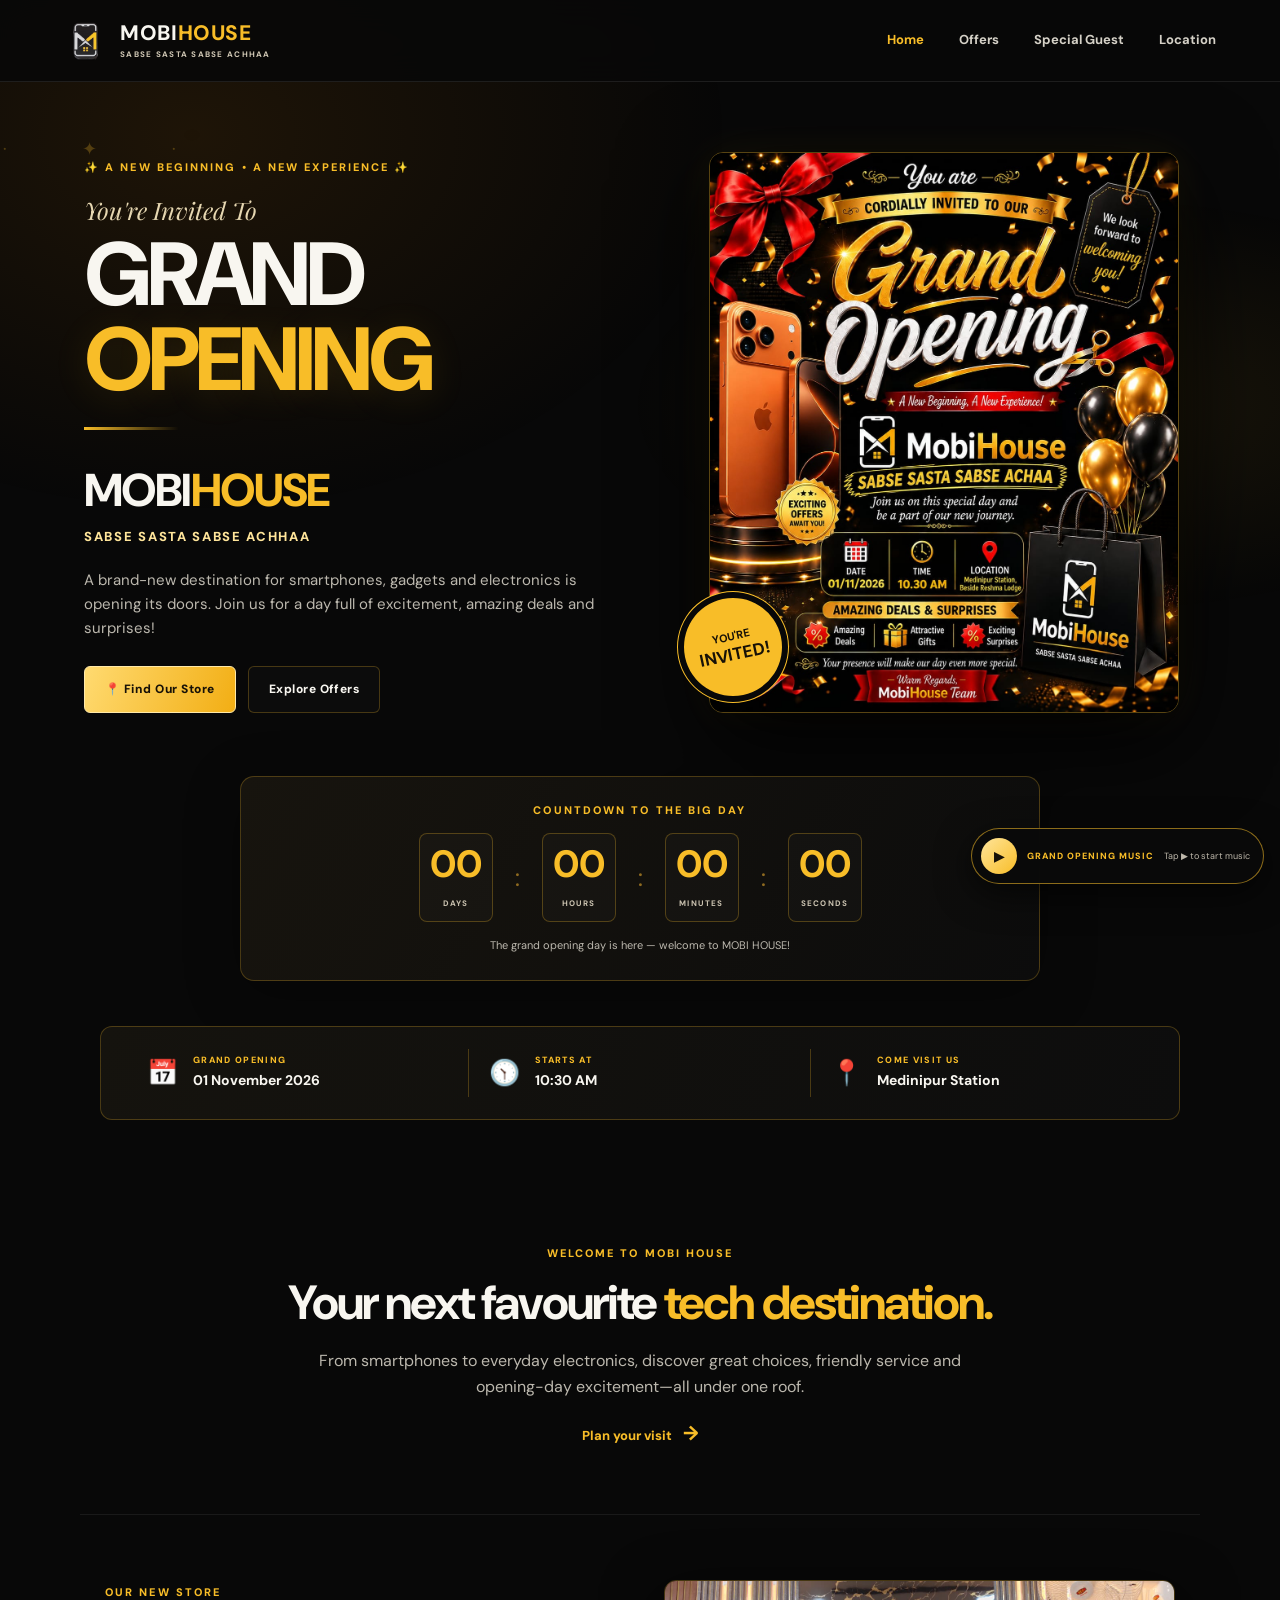
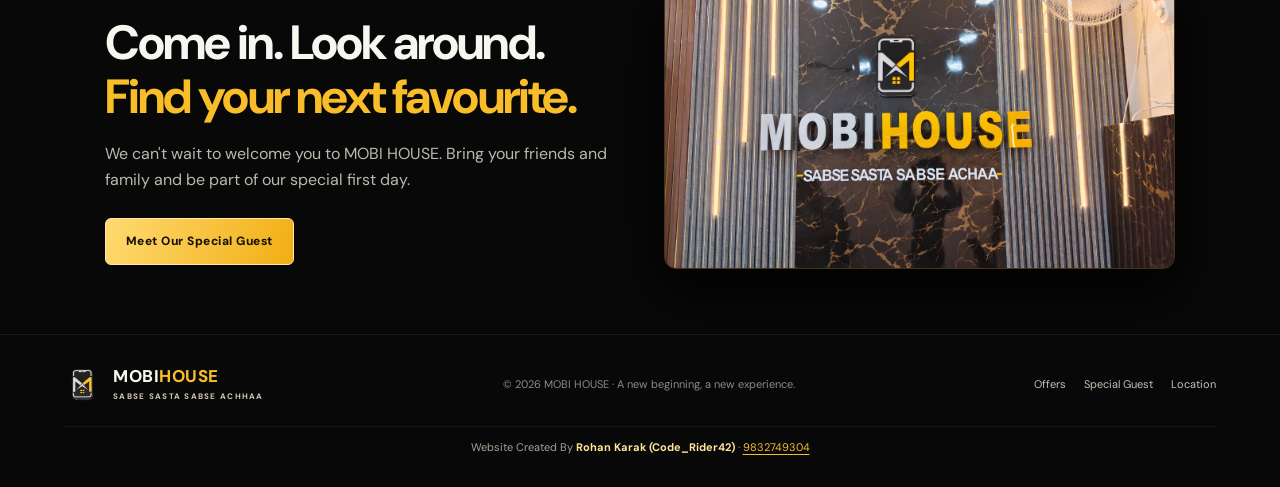
==== index.html @ 297ae887 "Add initial website structure for MOBI HOUSE grand opening - Created main HTML pages: index.html, gu" ====
<!DOCTYPE html>
<html lang="en">
<head>
<meta charset="UTF-8"><meta name="viewport" content="width=device-width, initial-scale=1.0">
<meta name="theme-color" content="#090909">
<meta name="description" content="Celebrate the grand opening of MOBI HOUSE — Sabse Sasta Sabse Achhaa. Phones, electronics, amazing deals and surprises.">
<title>MOBI HOUSE | Grand Opening</title><link rel="stylesheet" href="style.css">
</head>
<body>
<div class="audio-control" role="region" aria-label="Grand opening background music"><button class="audio-toggle" type="button" aria-label="Play background music">▶</button><span class="audio-label">GRAND OPENING MUSIC</span><span class="audio-status">Tap ▶ to start music</span><audio class="site-audio" preload="auto" loop><source src="assets/grand-opening-audio.mpeg" type="audio/mpeg"></audio></div>
<div class="sparkles" aria-hidden="true"></div>
<header class="site-header"><a class="brand" href="index.html"><img class="brand-logo" src="assets/mobihouse-logo.png" alt="MOBI HOUSE logo"><span>MOBI<span>HOUSE</span><small>SABSE SASTA SABSE ACHHAA</small></span></a>
<button class="menu-toggle" aria-label="Toggle navigation" aria-expanded="false">☰</button>
<nav class="nav"><a class="active" href="index.html">Home</a><a href="offers.html">Offers</a><a href="guests.html">Special Guest</a><a href="location.html">Location</a></nav></header>
<main>
<section class="hero">
<div class="hero-copy reveal"><p class="eyebrow">✨ A NEW BEGINNING • A NEW EXPERIENCE ✨</p><p class="script">You're Invited To</p><h1>GRAND<br><span>OPENING</span></h1>
<div class="gold-line"></div><div class="brand-name">MOBI<span>HOUSE</span></div><p class="tagline">SABSE SASTA SABSE ACHHAA</p>
<p class="hero-text">A brand-new destination for smartphones, gadgets and electronics is opening its doors. Join us for a day full of excitement, amazing deals and surprises!</p>
<div class="hero-actions"><a class="btn btn-gold" href="location.html">📍 Find Our Store</a><a class="btn btn-outline" href="offers.html">Explore Offers</a></div>
</div>
<div class="hero-visual reveal"><img src="assets/grand-opening-poster.jpeg" alt="MOBI HOUSE grand opening invitation poster"><div class="floating-badge">YOU'RE<br><strong>INVITED!</strong></div></div>
</section>
<div class="countdown-wrap reveal"><p class="eyebrow">COUNTDOWN TO THE BIG DAY</p><div class="countdown" id="opening-countdown" data-target="2026-11-01T10:30:00+05:30"><div><strong data-days>00</strong><small>DAYS</small></div><span>:</span><div><strong data-hours>00</strong><small>HOURS</small></div><span>:</span><div><strong data-minutes>00</strong><small>MINUTES</small></div><span>:</span><div><strong data-seconds>00</strong><small>SECONDS</small></div></div><p class="countdown-caption">The celebration begins on 1 November 2026 at 10:30 AM.</p></div>
<section class="event-strip reveal"><div class="event-item"><span class="event-icon">📅</span><div><small>GRAND OPENING</small><strong>01 November 2026</strong></div></div><div class="event-item"><span class="event-icon">🕥</span><div><small>STARTS AT</small><strong>10:30 AM</strong></div></div><div class="event-item"><span class="event-icon">📍</span><div><small>COME VISIT US</small><strong>Medinipur Station</strong></div></div></section>
<section class="section intro reveal"><p class="eyebrow">WELCOME TO MOBI HOUSE</p><h2>Your next favourite <span>tech destination.</span></h2><p>From smartphones to everyday electronics, discover great choices, friendly service and opening-day excitement—all under one roof.</p><a class="text-link" href="location.html">Plan your visit <span>→</span></a></section>
<section class="section store-preview reveal"><div><p class="eyebrow">OUR NEW STORE</p><h2>Come in. Look around.<br><span>Find your next favourite.</span></h2><p>We can't wait to welcome you to MOBI HOUSE. Bring your friends and family and be part of our special first day.</p><a class="btn btn-gold" href="guests.html">Meet Our Special Guest</a></div><img src="assets/mobi-house-store.jpeg" alt="MOBI HOUSE shop interior sign"></section>
</main><footer><a class="brand footer-brand" href="index.html"><img class="brand-logo" src="assets/mobihouse-logo.png" alt="MOBI HOUSE logo"><span>MOBI<span>HOUSE</span><small>SABSE SASTA SABSE ACHHAA</small></span></a><p>© 2026 MOBI HOUSE · A new beginning, a new experience.</p><div class="footer-links"><a href="offers.html">Offers</a><a href="guests.html">Special Guest</a><a href="location.html">Location</a></div><p class="creator-credit">Website Created By <strong>Rohan Karak (Code_Rider42)</strong> · <a href="tel:+919832749304">9832749304</a></p></footer><script src="script.js"></script></body></html>
---- style.css ----
@import url('https://fonts.googleapis.com/css2?family=DM+Sans:wght@400;500;600;700;800&family=Playfair+Display:ital,wght@0,600;0,700;1,600&display=swap');
:root{--bg:#080808;--panel:#121212;--gold:#f8bd28;--gold2:#ffe59a;--white:#f8f6f0;--muted:#bcb8ae;--line:rgba(248,189,40,.25)}
*{box-sizing:border-box}html{scroll-behavior:smooth}body{margin:0;background:var(--bg);color:var(--white);font-family:'DM Sans',sans-serif;line-height:1.6;overflow-x:hidden}body:before{content:"";position:fixed;inset:0;pointer-events:none;z-index:-1;background:radial-gradient(ellipse at 15% 15%,rgba(180,104,0,.13),transparent 35%),radial-gradient(ellipse at 85% 45%,rgba(248,189,40,.08),transparent 30%)}
a{color:inherit;text-decoration:none}.site-header{min-height:82px;padding:14px clamp(18px,5vw,76px);display:flex;align-items:center;justify-content:space-between;gap:22px;border-bottom:1px solid rgba(255,255,255,.09);background:rgba(8,8,8,.9);backdrop-filter:blur(16px);position:sticky;top:0;z-index:20}.brand{display:flex;align-items:center;gap:10px;font-weight:800;font-size:21px;letter-spacing:.03em;line-height:1.05}.brand>span:last-child>span{color:var(--gold)}.brand small{display:block;font-size:8px;letter-spacing:.16em;color:#d0c7b4;margin-top:6px}.brand-icon{height:43px;width:43px;display:grid;place-items:center;border:2px solid white;border-radius:11px;font-weight:800;font-size:18px;color:white;box-shadow:0 0 18px #f8bd2822}.brand-icon span{color:var(--gold)}.nav{display:flex;gap:clamp(14px,3vw,35px);align-items:center}.nav a{font-size:13px;font-weight:700;color:#d5d1c7;transition:.2s}.nav a:hover,.nav a.active{color:var(--gold)}.menu-toggle{display:none;background:none;border:1px solid var(--line);color:var(--gold);font-size:25px;border-radius:9px;padding:2px 10px}
.hero{max-width:1240px;margin:auto;padding:70px clamp(20px,5vw,65px) 55px;display:grid;grid-template-columns:1.05fr .95fr;gap:50px;align-items:center;min-height:620px}.eyebrow{color:var(--gold);font-weight:800;font-size:11px;letter-spacing:.19em;text-transform:uppercase;margin:0 0 14px}.script{font-family:'Playfair Display',serif;font-style:italic;color:#e6d7b1;font-size:24px;margin:0 0 3px}.hero h1,.page-hero h1{font-size:clamp(52px,7vw,92px);line-height:.95;letter-spacing:-.055em;margin:0;font-weight:800}.hero h1 span,.page-hero h1 span{color:var(--gold);text-shadow:0 5px 35px #f8bd2820}.gold-line{height:3px;width:95px;background:linear-gradient(90deg,var(--gold),transparent);margin:24px 0}.brand-name{font-size:clamp(30px,4vw,46px);font-weight:800;letter-spacing:-.04em}.brand-name span{color:var(--gold)}.tagline{margin:0;color:var(--gold2);font-weight:800;font-size:13px;letter-spacing:.13em}.hero-text,.page-hero>p:last-child{max-width:540px;color:var(--muted);font-size:15px;margin:20px 0 26px}.hero-actions{display:flex;gap:12px;flex-wrap:wrap}.btn{display:inline-flex;align-items:center;justify-content:center;padding:13px 20px;border-radius:6px;font-size:12px;font-weight:800;letter-spacing:.04em;transition:transform .25s,box-shadow .25s,border-color .25s}.btn:hover{transform:translateY(-3px);box-shadow:0 10px 30px #f8bd2820}.btn-gold{color:#171107;background:linear-gradient(110deg,#ffda70,#f2ae14);border:1px solid #ffe9a8}.btn-outline{border:1px solid var(--line);color:var(--white);background:#ffffff05}.btn-outline:hover{border-color:var(--gold)}.hero-visual{position:relative;max-width:470px;justify-self:center}.hero-visual img{width:100%;max-height:570px;object-fit:cover;object-position:top;border-radius:14px;border:1px solid #f8bd2855;box-shadow:0 25px 90px #000,0 0 40px #f8bd2815}.floating-badge{position:absolute;bottom:25px;left:-25px;width:98px;height:98px;display:grid;place-content:center;text-align:center;border-radius:50%;background:var(--gold);color:#171107;font-size:11px;line-height:1.3;font-weight:700;transform:rotate(-12deg);box-shadow:0 0 0 6px #080808,0 0 0 7px var(--gold)}.floating-badge strong{font-size:17px}
.event-strip{max-width:1080px;margin:0 auto 60px;display:grid;grid-template-columns:repeat(3,1fr);border:1px solid var(--line);border-radius:12px;background:linear-gradient(110deg,#15130e,#0d0d0d);padding:22px 26px}.event-item{display:flex;align-items:center;gap:15px;padding:4px 20px;border-right:1px solid var(--line)}.event-item:last-child{border:0}.event-icon{font-size:25px}.event-item small,.detail-row small{display:block;color:var(--gold);font-size:9px;font-weight:800;letter-spacing:.15em}.event-item strong{font-size:14px}
.section{max-width:1120px;margin:0 auto;padding:65px 25px}.intro{text-align:center;max-width:820px}.section h2,.location-card h2{font-size:clamp(30px,4.2vw,48px);line-height:1.12;letter-spacing:-.04em;margin:0 0 18px}.section h2 span,.location-card h2 span,.guest-copy h2 span{color:var(--gold)}.intro>p:not(.eyebrow),.store-preview p:not(.eyebrow),.final-cta>p:not(.eyebrow){color:var(--muted);max-width:680px;margin:0 auto 18px}.text-link{color:var(--gold);font-weight:800;font-size:13px}.text-link span{font-size:20px;margin-left:8px}.store-preview{display:grid;grid-template-columns:1fr 1fr;gap:48px;align-items:center;border-top:1px solid #ffffff12}.store-preview p:not(.eyebrow){margin:0 0 25px}.store-preview img{width:100%;border-radius:12px;border:1px solid var(--line);box-shadow:0 20px 60px #000}
.page-hero{padding:85px 22px 55px;text-align:center;max-width:850px;margin:auto}.page-hero h1{font-size:clamp(48px,7vw,78px)}.page-hero>p:last-child{margin:22px auto 0}.offer-grid{display:grid;grid-template-columns:repeat(3,1fr);gap:18px;padding-top:25px}.offer-card{background:linear-gradient(145deg,#181713,#0e0e0e);border:1px solid var(--line);border-radius:14px;padding:28px 24px;transition:.3s}.offer-card:hover{transform:translateY(-7px);border-color:#f8bd28aa}.offer-symbol{font-size:32px;color:var(--gold);height:60px;display:flex;align-items:center}.offer-card h2{font-size:25px;margin:0 0 10px}.offer-card p:last-child{font-size:13px;color:var(--muted)}.category-section{text-align:center}.category-grid{display:grid;grid-template-columns:repeat(4,1fr);gap:13px;margin:30px 0}.category-grid div{padding:25px 12px;background:#141414;border:1px solid #ffffff12;border-radius:10px;font-size:25px}.category-grid strong,.category-grid small{display:block}.category-grid strong{font-size:14px;margin-top:8px}.category-grid small{font-size:11px;color:var(--muted);margin-top:3px}.note{font-size:11px;color:#9e998f;max-width:700px;margin:25px auto}
.chief-guest{display:grid;grid-template-columns:1fr 1fr;gap:55px;align-items:center}.guest-photo{position:relative}.guest-photo img{width:100%;max-height:610px;object-fit:cover;object-position:center 35%;border-radius:14px;border:1px solid var(--line)}.photo-label{position:absolute;bottom:15px;left:15px;background:#090909dd;color:var(--gold);border:1px solid var(--line);border-radius:4px;padding:8px 12px;font-size:9px;letter-spacing:.14em;font-weight:800}.guest-copy h2{font-size:clamp(40px,5vw,62px);line-height:1.02;margin:0}.guest-copy>p:not(.eyebrow){color:var(--muted)}.guest-meta{display:grid;gap:8px;margin:23px 0;color:#e7dfce;font-size:13px}.gallery-section{text-align:center;border-top:1px solid #ffffff12}.gallery{display:grid;grid-template-columns:1fr 1fr;gap:20px;margin-top:30px}.gallery figure{margin:0;background:#111;border:1px solid var(--line);border-radius:12px;overflow:hidden}.gallery img{width:100%;height:410px;object-fit:cover;display:block;transition:transform .5s}.gallery figure:hover img{transform:scale(1.035)}.gallery figcaption{padding:14px;color:var(--gold2);font-size:13px}
.location-layout{display:grid;grid-template-columns:.9fr 1.1fr;gap:35px;align-items:stretch}.location-card{background:linear-gradient(150deg,#181713,#0e0e0e);border:1px solid var(--line);border-radius:14px;padding:32px}.location-card h2{font-size:37px}.detail-row{display:flex;gap:14px;align-items:flex-start;padding:17px 0;border-bottom:1px solid #ffffff12}.detail-icon{width:39px;height:39px;flex-shrink:0;display:grid;place-items:center;background:#f8bd2815;border:1px solid var(--line);border-radius:9px}.detail-row strong{display:block;font-size:14px;margin-top:3px}.detail-row p{font-size:11px;color:var(--muted);margin:3px 0 0}.location-card>.btn{margin-top:22px}.location-image{position:relative;min-height:430px}.location-image>img{width:100%;height:100%;min-height:430px;object-fit:cover;border-radius:14px;border:1px solid var(--line)}.store-caption{position:absolute;bottom:15px;left:15px;right:15px;display:flex;gap:12px;align-items:center;padding:14px;background:#080808e8;border:1px solid var(--line);border-radius:9px}.store-caption strong,.store-caption small{display:block}.store-caption small{font-size:9px;letter-spacing:.1em;color:var(--gold)}.final-cta{text-align:center;border-top:1px solid #ffffff12}.final-cta .btn{margin-top:15px}
footer{padding:30px clamp(20px,5vw,70px);border-top:1px solid #ffffff12;display:flex;align-items:center;justify-content:space-between;gap:22px;flex-wrap:wrap}footer>p{font-size:11px;color:#8f8a80}.footer-brand{font-size:17px}.footer-brand .brand-icon{width:36px;height:36px;font-size:15px}.footer-links{display:flex;gap:18px;font-size:11px;color:#c6c0b4}.footer-links a:hover{color:var(--gold)}
.reveal{opacity:0;transform:translateY(22px);transition:opacity .7s ease,transform .7s ease}.reveal.visible{opacity:1;transform:translateY(0)}.sparkles{position:fixed;inset:0;pointer-events:none;z-index:-1;overflow:hidden}.sparkles:before,.sparkles:after{content:"✦  ·     ✧       ·   ✦       ·";position:absolute;color:#f8bd2844;font-size:18px;letter-spacing:35px;white-space:nowrap;animation:drift 18s linear infinite}.sparkles:before{top:15%;left:-20%}.sparkles:after{top:70%;left:-40%;animation-delay:-8s}@keyframes drift{from{transform:translateX(0)}to{transform:translateX(90vw)}}@media(prefers-reduced-motion:reduce){*,*:before,*:after{animation:none!important;transition:none!important;scroll-behavior:auto!important}.reveal{opacity:1;transform:none}}
@media(max-width:850px){.hero{gap:28px;min-height:unset;padding-top:48px}.hero h1{font-size:clamp(48px,8vw,72px)}.event-strip{margin:0 20px 35px;padding:15px 8px}.event-item{padding:5px 10px;gap:9px}.event-item strong{font-size:12px}.event-item small{font-size:8px}.chief-guest{gap:28px}.location-layout{gap:20px}.location-card{padding:23px}.gallery img{height:320px}}
@media(max-width:640px){.site-header{min-height:70px;padding:12px 18px}.brand{font-size:17px}.brand-icon{width:38px;height:38px}.brand small{font-size:7px}.menu-toggle{display:block}.nav{display:none;position:absolute;top:69px;left:0;right:0;padding:18px;background:#0a0a0a;border-bottom:1px solid var(--line);flex-direction:column;align-items:stretch;gap:0}.nav.open{display:flex}.nav a{padding:12px 8px;border-bottom:1px solid #ffffff0d}.nav a:last-child{border:0}.hero{grid-template-columns:1fr;padding:42px 22px 35px;gap:32px}.hero-copy{text-align:center}.hero .gold-line{margin:20px auto}.hero-text{font-size:14px}.hero-actions{justify-content:center}.hero-visual{width:min(100%,370px)}.hero-visual img{max-height:490px}.floating-badge{left:-7px;width:80px;height:80px;font-size:9px}.floating-badge strong{font-size:14px}.event-strip{grid-template-columns:1fr;margin:0 20px 30px;padding:8px 18px}.event-item{border-right:0;border-bottom:1px solid var(--line);padding:13px 3px}.event-item:last-child{border:0}.event-item strong{font-size:14px}.section{padding:45px 22px}.store-preview,.chief-guest,.location-layout{grid-template-columns:1fr}.store-preview{gap:25px}.store-preview img{order:-1}.offer-grid{grid-template-columns:1fr;padding-top:5px}.offer-card{padding:23px}.category-grid{grid-template-columns:repeat(2,1fr)}.page-hero{padding:58px 20px 32px}.page-hero h1{font-size:clamp(44px,12vw,64px)}.chief-guest{gap:28px}.guest-photo img{max-height:500px}.gallery{grid-template-columns:1fr}.gallery img{height:auto;max-height:480px;object-fit:cover}.location-card{padding:24px 20px}.location-image,.location-image>img{min-height:300px}.location-image>img{height:300px}footer{justify-content:center;text-align:center;flex-direction:column;gap:12px}.footer-links{justify-content:center}.intro>p:not(.eyebrow){font-size:14px}}

/* Added MOBI HOUSE logo, event countdown, music controls, video and creator credit */
.brand-logo{width:46px;height:46px;object-fit:contain;display:block;flex-shrink:0}.footer-brand .brand-logo{width:39px;height:39px}
.audio-control{position:fixed;z-index:50;right:16px;bottom:16px;display:flex;align-items:center;gap:10px;padding:9px 13px 9px 9px;background:rgba(10,10,10,.94);border:1px solid rgba(248,189,40,.55);border-radius:999px;box-shadow:0 10px 35px #0009;backdrop-filter:blur(12px);max-width:calc(100vw - 24px)}.audio-toggle{width:36px;height:36px;border-radius:50%;border:0;background:linear-gradient(135deg,#ffe59a,#f8bd28);color:#171107;font-weight:900;cursor:pointer;flex-shrink:0}.audio-label{font-size:9px;letter-spacing:.11em;font-weight:800;color:var(--gold);white-space:nowrap}.audio-status{font-size:9px;color:#bdb7aa;max-width:140px}
.countdown-wrap{max-width:800px;margin:0 auto 45px;text-align:center;padding:25px 16px;border:1px solid var(--line);border-radius:14px;background:linear-gradient(120deg,#17140e,#0c0c0c);box-shadow:0 12px 55px #0005}.countdown{display:flex;justify-content:center;align-items:center;gap:clamp(8px,2vw,22px)}.countdown>div{min-width:66px;padding:8px 10px;border:1px solid #f8bd2845;background:#ffffff05;border-radius:8px}.countdown strong{display:block;font-size:clamp(24px,4vw,38px);line-height:1.2;color:var(--gold)}.countdown small{font-size:8px;letter-spacing:.15em;color:#c9c1af;font-weight:800}.countdown>span{font-size:25px;color:#8e6a20}.countdown-caption{font-size:11px;color:var(--muted);margin:15px 0 0}
.video-section{text-align:center;border-top:1px solid #ffffff12}.video-frame{max-width:850px;margin:28px auto 0;border:1px solid var(--line);border-radius:14px;overflow:hidden;background:#000;box-shadow:0 20px 60px #0008}.video-frame video{display:block;width:100%;max-height:75vh;background:#000}.creator-credit{width:100%;text-align:center!important;font-size:11px;color:#a9a294;margin:0!important;padding-top:12px;border-top:1px solid #ffffff10}.creator-credit strong{color:var(--gold2)}.creator-credit a{color:var(--gold);text-decoration:underline;text-underline-offset:3px}
@media(max-width:640px){.brand-logo{width:38px;height:38px}.footer-brand .brand-logo{width:34px;height:34px}.audio-control{left:10px;right:10px;bottom:10px;justify-content:flex-start;max-width:none}.audio-status{margin-left:auto}.countdown-wrap{margin-left:18px;margin-right:18px;padding:20px 8px}.countdown{gap:5px}.countdown>div{min-width:0;flex:1;padding:8px 3px}.countdown strong{font-size:23px}.countdown small{font-size:7px}.countdown>span{font-size:18px}.video-frame video{max-height:60vh}}
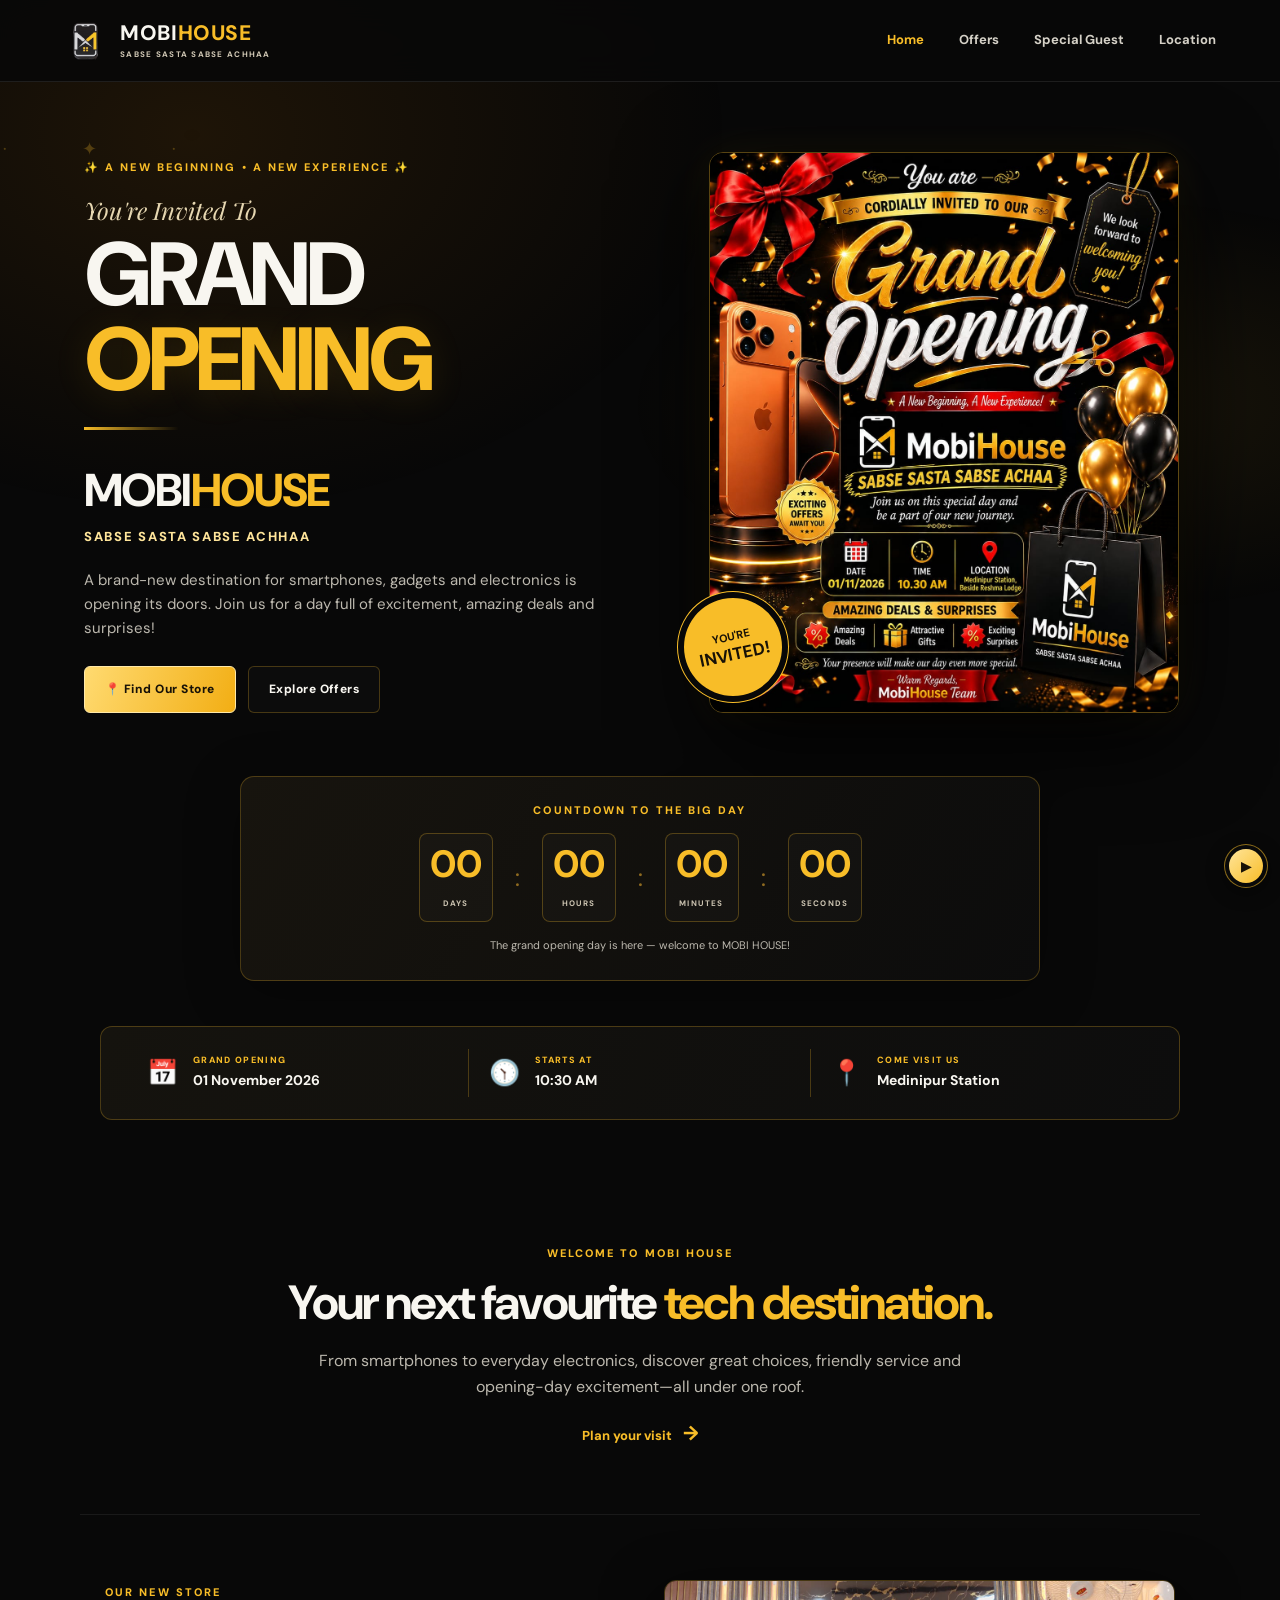
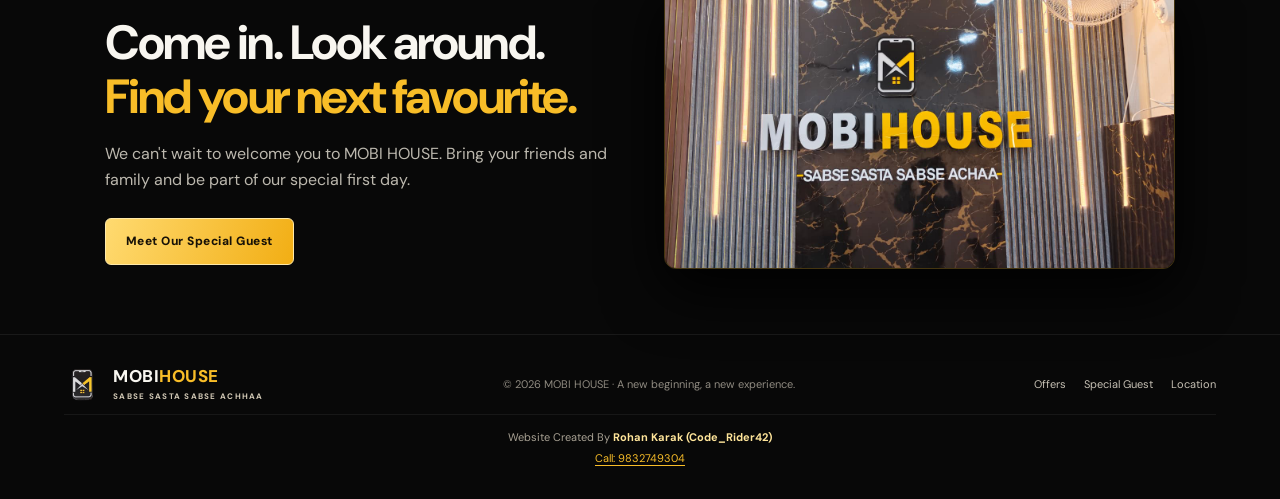
==== commit deaeb38a: "Refactor code structure for improved readability and maintainability" ====
--- a/index.html
+++ b/index.html
@@ -25,4 +25,4 @@
 <section class="event-strip reveal"><div class="event-item"><span class="event-icon">📅</span><div><small>GRAND OPENING</small><strong>01 November 2026</strong></div></div><div class="event-item"><span class="event-icon">🕥</span><div><small>STARTS AT</small><strong>10:30 AM</strong></div></div><div class="event-item"><span class="event-icon">📍</span><div><small>COME VISIT US</small><strong>Medinipur Station</strong></div></div></section>
 <section class="section intro reveal"><p class="eyebrow">WELCOME TO MOBI HOUSE</p><h2>Your next favourite <span>tech destination.</span></h2><p>From smartphones to everyday electronics, discover great choices, friendly service and opening-day excitement—all under one roof.</p><a class="text-link" href="location.html">Plan your visit <span>→</span></a></section>
 <section class="section store-preview reveal"><div><p class="eyebrow">OUR NEW STORE</p><h2>Come in. Look around.<br><span>Find your next favourite.</span></h2><p>We can't wait to welcome you to MOBI HOUSE. Bring your friends and family and be part of our special first day.</p><a class="btn btn-gold" href="guests.html">Meet Our Special Guest</a></div><img src="assets/mobi-house-store.jpeg" alt="MOBI HOUSE shop interior sign"></section>
-</main><footer><a class="brand footer-brand" href="index.html"><img class="brand-logo" src="assets/mobihouse-logo.png" alt="MOBI HOUSE logo"><span>MOBI<span>HOUSE</span><small>SABSE SASTA SABSE ACHHAA</small></span></a><p>© 2026 MOBI HOUSE · A new beginning, a new experience.</p><div class="footer-links"><a href="offers.html">Offers</a><a href="guests.html">Special Guest</a><a href="location.html">Location</a></div><p class="creator-credit">Website Created By <strong>Rohan Karak (Code_Rider42)</strong> · <a href="tel:+919832749304">9832749304</a></p></footer><script src="script.js"></script></body></html>+</main><footer><a class="brand footer-brand" href="index.html"><img class="brand-logo" src="assets/mobihouse-logo.png" alt="MOBI HOUSE logo"><span>MOBI<span>HOUSE</span><small>SABSE SASTA SABSE ACHHAA</small></span></a><p>© 2026 MOBI HOUSE · A new beginning, a new experience.</p><div class="footer-links"><a href="offers.html">Offers</a><a href="guests.html">Special Guest</a><a href="location.html">Location</a></div><p class="creator-credit">Website Created By <strong>Rohan Karak (Code_Rider42)</strong><br><a href="tel:+919832749304">Call: 9832749304</a></p></footer><script src="script.js"></script></body></html>
--- a/style.css
+++ b/style.css
@@ -19,3 +19,32 @@
 .countdown-wrap{max-width:800px;margin:0 auto 45px;text-align:center;padding:25px 16px;border:1px solid var(--line);border-radius:14px;background:linear-gradient(120deg,#17140e,#0c0c0c);box-shadow:0 12px 55px #0005}.countdown{display:flex;justify-content:center;align-items:center;gap:clamp(8px,2vw,22px)}.countdown>div{min-width:66px;padding:8px 10px;border:1px solid #f8bd2845;background:#ffffff05;border-radius:8px}.countdown strong{display:block;font-size:clamp(24px,4vw,38px);line-height:1.2;color:var(--gold)}.countdown small{font-size:8px;letter-spacing:.15em;color:#c9c1af;font-weight:800}.countdown>span{font-size:25px;color:#8e6a20}.countdown-caption{font-size:11px;color:var(--muted);margin:15px 0 0}
 .video-section{text-align:center;border-top:1px solid #ffffff12}.video-frame{max-width:850px;margin:28px auto 0;border:1px solid var(--line);border-radius:14px;overflow:hidden;background:#000;box-shadow:0 20px 60px #0008}.video-frame video{display:block;width:100%;max-height:75vh;background:#000}.creator-credit{width:100%;text-align:center!important;font-size:11px;color:#a9a294;margin:0!important;padding-top:12px;border-top:1px solid #ffffff10}.creator-credit strong{color:var(--gold2)}.creator-credit a{color:var(--gold);text-decoration:underline;text-underline-offset:3px}
 @media(max-width:640px){.brand-logo{width:38px;height:38px}.footer-brand .brand-logo{width:34px;height:34px}.audio-control{left:10px;right:10px;bottom:10px;justify-content:flex-start;max-width:none}.audio-status{margin-left:auto}.countdown-wrap{margin-left:18px;margin-right:18px;padding:20px 8px}.countdown{gap:5px}.countdown>div{min-width:0;flex:1;padding:8px 3px}.countdown strong{font-size:23px}.countdown small{font-size:7px}.countdown>span{font-size:18px}.video-frame video{max-height:60vh}}
+
+
+/* Final mobile polish: compact music control, visible creator details, official location logo */
+.audio-control{
+  width:44px;height:44px;padding:4px;gap:0;justify-content:center;
+  right:12px;bottom:12px;border-radius:50%;overflow:hidden;
+  background:rgba(10,10,10,.9);box-shadow:0 5px 18px #0007;
+}
+.audio-toggle{width:34px;height:34px;min-width:34px}
+.audio-label,.audio-status{display:none!important}
+.store-caption-logo{width:46px;height:46px;object-fit:contain;flex:0 0 46px}
+.store-caption{align-items:center}
+.creator-credit{display:block;line-height:1.9;overflow-wrap:anywhere}
+.creator-credit strong{display:inline-block}
+footer{row-gap:10px}
+@media(max-width:640px){
+  .audio-control{width:40px;height:40px;right:9px;bottom:9px;padding:3px}
+  .audio-toggle{width:32px;height:32px;min-width:32px}
+  .site-header{padding:12px 14px;gap:8px;min-height:72px}
+  .brand{gap:8px;font-size:clamp(15px,4vw,19px);min-width:0;letter-spacing:0}
+  .brand-logo{width:38px;height:38px;flex:0 0 38px}
+  .brand small{font-size:7px;letter-spacing:.08em;white-space:normal;line-height:1.35}
+  .nav{max-width:100vw}
+  footer{padding:24px 18px 76px;display:flex;flex-direction:column;align-items:center;text-align:center;gap:12px}
+  footer>p{margin:0;text-align:center}
+  .footer-links{flex-wrap:wrap;justify-content:center}
+  .creator-credit{width:100%;padding-top:12px;font-size:12px}
+  .store-caption-logo{width:40px;height:40px;flex-basis:40px}
+}
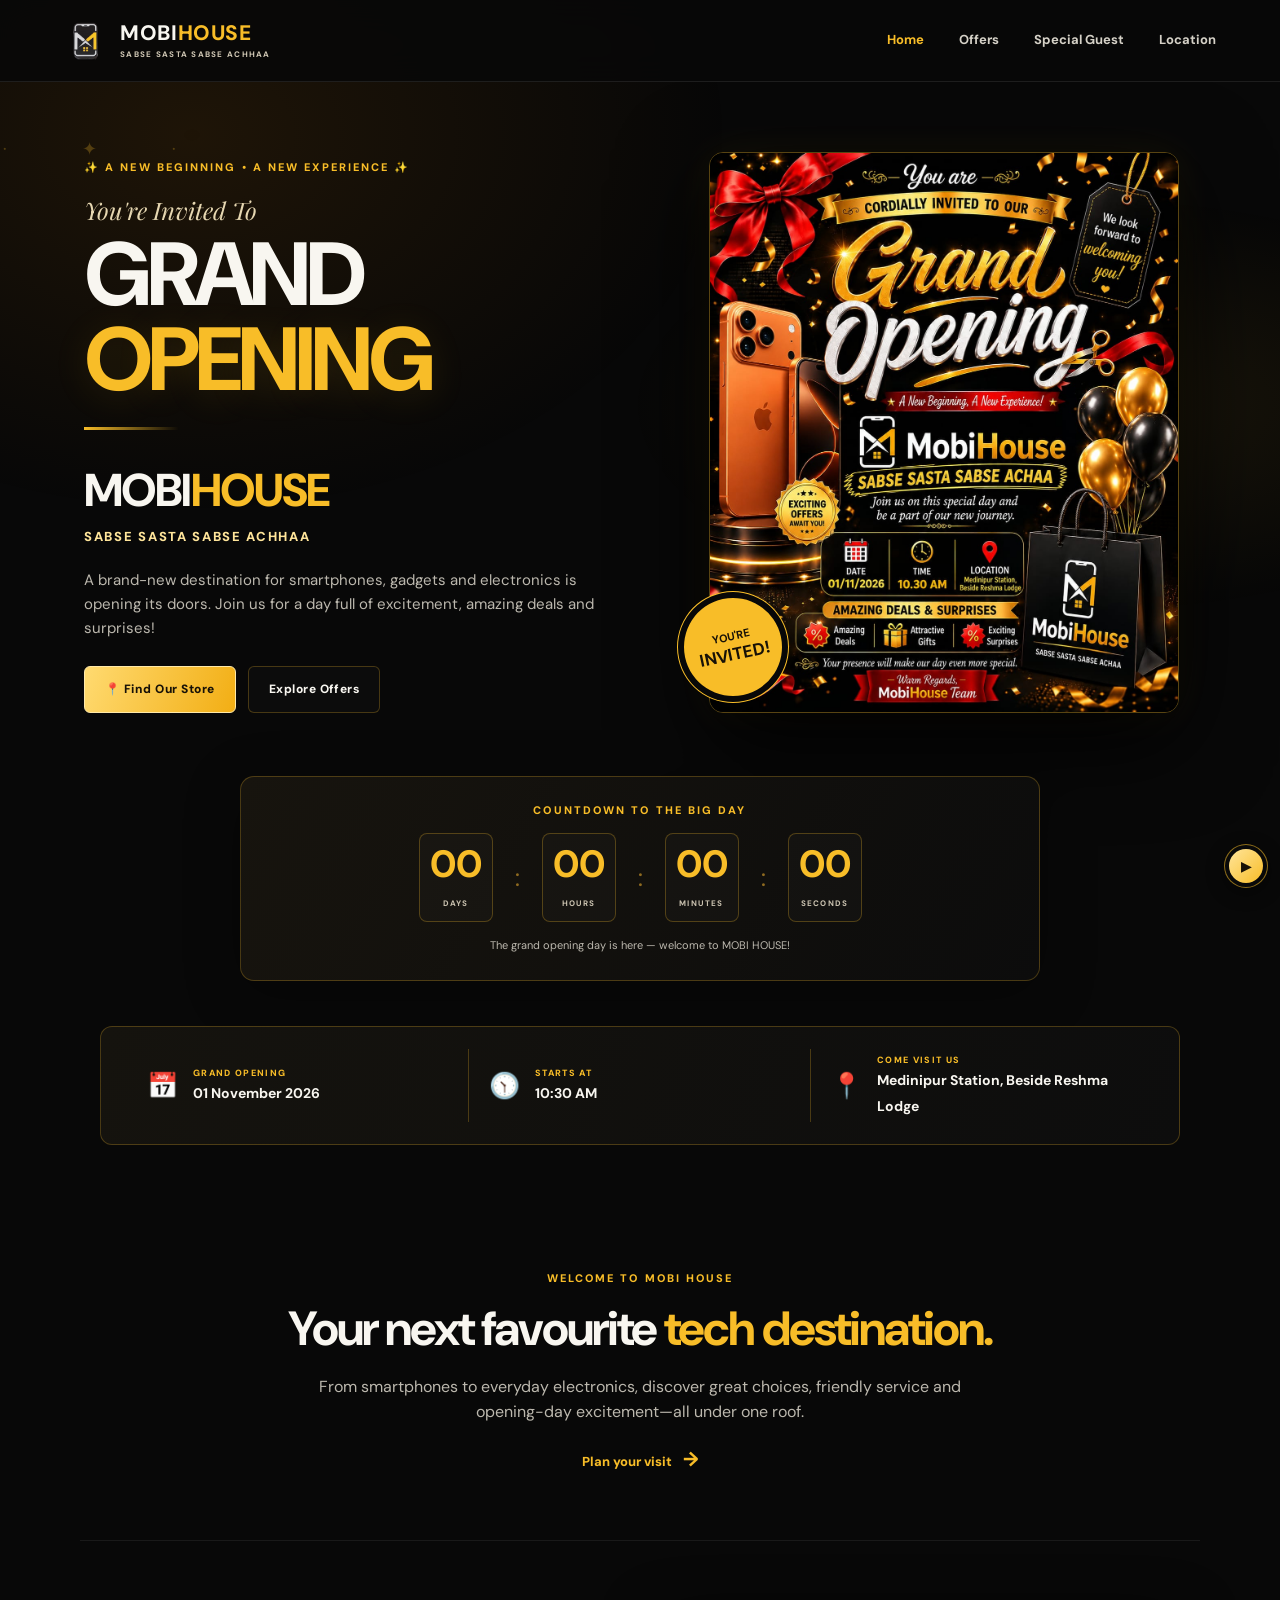
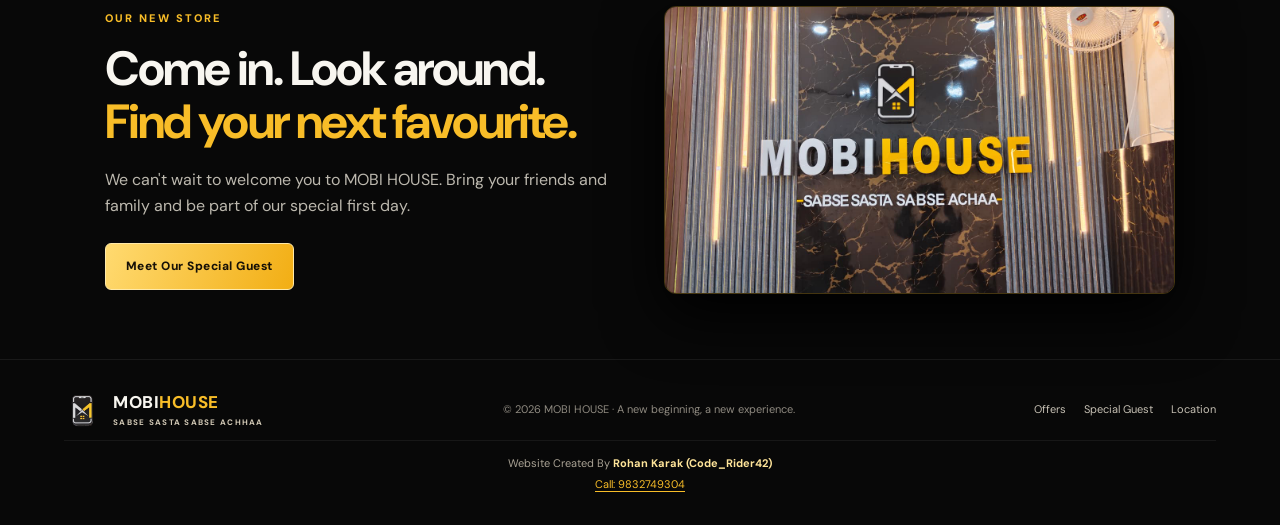
==== commit 36318c61: "Update location details and enhance accessibility in HTML files" ====
--- a/index.html
+++ b/index.html
@@ -1,28 +1,96 @@
 <!DOCTYPE html>
 <html lang="en">
+
 <head>
-<meta charset="UTF-8"><meta name="viewport" content="width=device-width, initial-scale=1.0">
-<meta name="theme-color" content="#090909">
-<meta name="description" content="Celebrate the grand opening of MOBI HOUSE — Sabse Sasta Sabse Achhaa. Phones, electronics, amazing deals and surprises.">
-<title>MOBI HOUSE | Grand Opening</title><link rel="stylesheet" href="style.css">
+    <meta charset="UTF-8">
+    <meta name="viewport" content="width=device-width, initial-scale=1.0">
+    <meta name="theme-color" content="#090909">
+    <meta name="description"
+        content="Celebrate the grand opening of MOBI HOUSE — Sabse Sasta Sabse Achhaa. Phones, electronics, amazing deals and surprises.">
+    <title>MOBI HOUSE | Grand Opening</title>
+    <link rel="stylesheet" href="style.css">
 </head>
+
 <body>
-<div class="audio-control" role="region" aria-label="Grand opening background music"><button class="audio-toggle" type="button" aria-label="Play background music">▶</button><span class="audio-label">GRAND OPENING MUSIC</span><span class="audio-status">Tap ▶ to start music</span><audio class="site-audio" preload="auto" loop><source src="assets/grand-opening-audio.mpeg" type="audio/mpeg"></audio></div>
-<div class="sparkles" aria-hidden="true"></div>
-<header class="site-header"><a class="brand" href="index.html"><img class="brand-logo" src="assets/mobihouse-logo.png" alt="MOBI HOUSE logo"><span>MOBI<span>HOUSE</span><small>SABSE SASTA SABSE ACHHAA</small></span></a>
-<button class="menu-toggle" aria-label="Toggle navigation" aria-expanded="false">☰</button>
-<nav class="nav"><a class="active" href="index.html">Home</a><a href="offers.html">Offers</a><a href="guests.html">Special Guest</a><a href="location.html">Location</a></nav></header>
-<main>
-<section class="hero">
-<div class="hero-copy reveal"><p class="eyebrow">✨ A NEW BEGINNING • A NEW EXPERIENCE ✨</p><p class="script">You're Invited To</p><h1>GRAND<br><span>OPENING</span></h1>
-<div class="gold-line"></div><div class="brand-name">MOBI<span>HOUSE</span></div><p class="tagline">SABSE SASTA SABSE ACHHAA</p>
-<p class="hero-text">A brand-new destination for smartphones, gadgets and electronics is opening its doors. Join us for a day full of excitement, amazing deals and surprises!</p>
-<div class="hero-actions"><a class="btn btn-gold" href="location.html">📍 Find Our Store</a><a class="btn btn-outline" href="offers.html">Explore Offers</a></div>
-</div>
-<div class="hero-visual reveal"><img src="assets/grand-opening-poster.jpeg" alt="MOBI HOUSE grand opening invitation poster"><div class="floating-badge">YOU'RE<br><strong>INVITED!</strong></div></div>
-</section>
-<div class="countdown-wrap reveal"><p class="eyebrow">COUNTDOWN TO THE BIG DAY</p><div class="countdown" id="opening-countdown" data-target="2026-11-01T10:30:00+05:30"><div><strong data-days>00</strong><small>DAYS</small></div><span>:</span><div><strong data-hours>00</strong><small>HOURS</small></div><span>:</span><div><strong data-minutes>00</strong><small>MINUTES</small></div><span>:</span><div><strong data-seconds>00</strong><small>SECONDS</small></div></div><p class="countdown-caption">The celebration begins on 1 November 2026 at 10:30 AM.</p></div>
-<section class="event-strip reveal"><div class="event-item"><span class="event-icon">📅</span><div><small>GRAND OPENING</small><strong>01 November 2026</strong></div></div><div class="event-item"><span class="event-icon">🕥</span><div><small>STARTS AT</small><strong>10:30 AM</strong></div></div><div class="event-item"><span class="event-icon">📍</span><div><small>COME VISIT US</small><strong>Medinipur Station</strong></div></div></section>
-<section class="section intro reveal"><p class="eyebrow">WELCOME TO MOBI HOUSE</p><h2>Your next favourite <span>tech destination.</span></h2><p>From smartphones to everyday electronics, discover great choices, friendly service and opening-day excitement—all under one roof.</p><a class="text-link" href="location.html">Plan your visit <span>→</span></a></section>
-<section class="section store-preview reveal"><div><p class="eyebrow">OUR NEW STORE</p><h2>Come in. Look around.<br><span>Find your next favourite.</span></h2><p>We can't wait to welcome you to MOBI HOUSE. Bring your friends and family and be part of our special first day.</p><a class="btn btn-gold" href="guests.html">Meet Our Special Guest</a></div><img src="assets/mobi-house-store.jpeg" alt="MOBI HOUSE shop interior sign"></section>
-</main><footer><a class="brand footer-brand" href="index.html"><img class="brand-logo" src="assets/mobihouse-logo.png" alt="MOBI HOUSE logo"><span>MOBI<span>HOUSE</span><small>SABSE SASTA SABSE ACHHAA</small></span></a><p>© 2026 MOBI HOUSE · A new beginning, a new experience.</p><div class="footer-links"><a href="offers.html">Offers</a><a href="guests.html">Special Guest</a><a href="location.html">Location</a></div><p class="creator-credit">Website Created By <strong>Rohan Karak (Code_Rider42)</strong><br><a href="tel:+919832749304">Call: 9832749304</a></p></footer><script src="script.js"></script></body></html>+    <div class="audio-control" role="region" aria-label="Grand opening background music"><button class="audio-toggle"
+            type="button" aria-label="Play background music">▶</button><span class="audio-label">GRAND OPENING
+            MUSIC</span><span class="audio-status">Tap ▶ to start music</span><audio class="site-audio" preload="auto"
+            loop>
+            <source src="assets/grand-opening-audio.mpeg" type="audio/mpeg">
+        </audio></div>
+    <div class="sparkles" aria-hidden="true"></div>
+    <header class="site-header"><a class="brand" href="index.html"><img class="brand-logo"
+                src="assets/mobihouse-logo.png" alt="MOBI HOUSE logo"><span>MOBI<span>HOUSE</span><small>SABSE SASTA
+                    SABSE ACHHAA</small></span></a>
+        <button class="menu-toggle" aria-label="Toggle navigation" aria-expanded="false">☰</button>
+        <nav class="nav"><a class="active" href="index.html">Home</a><a href="offers.html">Offers</a><a
+                href="guests.html">Special Guest</a><a href="location.html">Location</a></nav>
+    </header>
+    <main>
+        <section class="hero">
+            <div class="hero-copy reveal">
+                <p class="eyebrow">✨ A NEW BEGINNING • A NEW EXPERIENCE ✨</p>
+                <p class="script">You're Invited To</p>
+                <h1>GRAND<br><span>OPENING</span></h1>
+                <div class="gold-line"></div>
+                <div class="brand-name">MOBI<span>HOUSE</span></div>
+                <p class="tagline">SABSE SASTA SABSE ACHHAA</p>
+                <p class="hero-text">A brand-new destination for smartphones, gadgets and electronics is opening its
+                    doors. Join us for a day full of excitement, amazing deals and surprises!</p>
+                <div class="hero-actions"><a class="btn btn-gold" href="location.html">📍 Find Our Store</a><a
+                        class="btn btn-outline" href="offers.html">Explore Offers</a></div>
+            </div>
+            <div class="hero-visual reveal"><img src="assets/grand-opening-poster.jpeg"
+                    alt="MOBI HOUSE grand opening invitation poster">
+                <div class="floating-badge">YOU'RE<br><strong>INVITED!</strong></div>
+            </div>
+        </section>
+        <div class="countdown-wrap reveal">
+            <p class="eyebrow">COUNTDOWN TO THE BIG DAY</p>
+            <div class="countdown" id="opening-countdown" data-target="2026-11-01T10:30:00+05:30">
+                <div><strong data-days>00</strong><small>DAYS</small></div><span>:</span>
+                <div><strong data-hours>00</strong><small>HOURS</small></div><span>:</span>
+                <div><strong data-minutes>00</strong><small>MINUTES</small></div><span>:</span>
+                <div><strong data-seconds>00</strong><small>SECONDS</small></div>
+            </div>
+            <p class="countdown-caption">The celebration begins on 1 November 2026 at 10:30 AM.</p>
+        </div>
+        <section class="event-strip reveal">
+            <div class="event-item"><span class="event-icon">📅</span>
+                <div><small>GRAND OPENING</small><strong>01 November 2026</strong></div>
+            </div>
+            <div class="event-item"><span class="event-icon">🕥</span>
+                <div><small>STARTS AT</small><strong>10:30 AM</strong></div>
+            </div>
+            <div class="event-item"><span class="event-icon">📍</span>
+                <div><small>COME VISIT US</small><strong>Medinipur Station, Beside Reshma Lodge</strong></div>
+            </div>
+        </section>
+        <section class="section intro reveal">
+            <p class="eyebrow">WELCOME TO MOBI HOUSE</p>
+            <h2>Your next favourite <span>tech destination.</span></h2>
+            <p>From smartphones to everyday electronics, discover great choices, friendly service and opening-day
+                excitement—all under one roof.</p><a class="text-link" href="location.html">Plan your visit
+                <span>→</span></a>
+        </section>
+        <section class="section store-preview reveal">
+            <div>
+                <p class="eyebrow">OUR NEW STORE</p>
+                <h2>Come in. Look around.<br><span>Find your next favourite.</span></h2>
+                <p>We can't wait to welcome you to MOBI HOUSE. Bring your friends and family and be part of our special
+                    first day.</p><a class="btn btn-gold" href="guests.html">Meet Our Special Guest</a>
+            </div><img src="assets/mobi-house-store.jpeg" alt="MOBI HOUSE shop interior sign">
+        </section>
+    </main>
+    <footer><a class="brand footer-brand" href="index.html"><img class="brand-logo" src="assets/mobihouse-logo.png"
+                alt="MOBI HOUSE logo"><span>MOBI<span>HOUSE</span><small>SABSE SASTA SABSE ACHHAA</small></span></a>
+        <p>© 2026 MOBI HOUSE · A new beginning, a new experience.</p>
+        <div class="footer-links"><a href="offers.html">Offers</a><a href="guests.html">Special Guest</a><a
+                href="location.html">Location</a></div>
+        <p class="creator-credit">Website Created By <strong>Rohan Karak (Code_Rider42)</strong><br><a
+                href="tel:+919832749304">Call: 9832749304</a></p>
+    </footer>
+    <script src="script.js"></script>
+</body>
+
+</html>
--- a/style.css
+++ b/style.css
@@ -1,50 +1,1348 @@
 @import url('https://fonts.googleapis.com/css2?family=DM+Sans:wght@400;500;600;700;800&family=Playfair+Display:ital,wght@0,600;0,700;1,600&display=swap');
-:root{--bg:#080808;--panel:#121212;--gold:#f8bd28;--gold2:#ffe59a;--white:#f8f6f0;--muted:#bcb8ae;--line:rgba(248,189,40,.25)}
-*{box-sizing:border-box}html{scroll-behavior:smooth}body{margin:0;background:var(--bg);color:var(--white);font-family:'DM Sans',sans-serif;line-height:1.6;overflow-x:hidden}body:before{content:"";position:fixed;inset:0;pointer-events:none;z-index:-1;background:radial-gradient(ellipse at 15% 15%,rgba(180,104,0,.13),transparent 35%),radial-gradient(ellipse at 85% 45%,rgba(248,189,40,.08),transparent 30%)}
-a{color:inherit;text-decoration:none}.site-header{min-height:82px;padding:14px clamp(18px,5vw,76px);display:flex;align-items:center;justify-content:space-between;gap:22px;border-bottom:1px solid rgba(255,255,255,.09);background:rgba(8,8,8,.9);backdrop-filter:blur(16px);position:sticky;top:0;z-index:20}.brand{display:flex;align-items:center;gap:10px;font-weight:800;font-size:21px;letter-spacing:.03em;line-height:1.05}.brand>span:last-child>span{color:var(--gold)}.brand small{display:block;font-size:8px;letter-spacing:.16em;color:#d0c7b4;margin-top:6px}.brand-icon{height:43px;width:43px;display:grid;place-items:center;border:2px solid white;border-radius:11px;font-weight:800;font-size:18px;color:white;box-shadow:0 0 18px #f8bd2822}.brand-icon span{color:var(--gold)}.nav{display:flex;gap:clamp(14px,3vw,35px);align-items:center}.nav a{font-size:13px;font-weight:700;color:#d5d1c7;transition:.2s}.nav a:hover,.nav a.active{color:var(--gold)}.menu-toggle{display:none;background:none;border:1px solid var(--line);color:var(--gold);font-size:25px;border-radius:9px;padding:2px 10px}
-.hero{max-width:1240px;margin:auto;padding:70px clamp(20px,5vw,65px) 55px;display:grid;grid-template-columns:1.05fr .95fr;gap:50px;align-items:center;min-height:620px}.eyebrow{color:var(--gold);font-weight:800;font-size:11px;letter-spacing:.19em;text-transform:uppercase;margin:0 0 14px}.script{font-family:'Playfair Display',serif;font-style:italic;color:#e6d7b1;font-size:24px;margin:0 0 3px}.hero h1,.page-hero h1{font-size:clamp(52px,7vw,92px);line-height:.95;letter-spacing:-.055em;margin:0;font-weight:800}.hero h1 span,.page-hero h1 span{color:var(--gold);text-shadow:0 5px 35px #f8bd2820}.gold-line{height:3px;width:95px;background:linear-gradient(90deg,var(--gold),transparent);margin:24px 0}.brand-name{font-size:clamp(30px,4vw,46px);font-weight:800;letter-spacing:-.04em}.brand-name span{color:var(--gold)}.tagline{margin:0;color:var(--gold2);font-weight:800;font-size:13px;letter-spacing:.13em}.hero-text,.page-hero>p:last-child{max-width:540px;color:var(--muted);font-size:15px;margin:20px 0 26px}.hero-actions{display:flex;gap:12px;flex-wrap:wrap}.btn{display:inline-flex;align-items:center;justify-content:center;padding:13px 20px;border-radius:6px;font-size:12px;font-weight:800;letter-spacing:.04em;transition:transform .25s,box-shadow .25s,border-color .25s}.btn:hover{transform:translateY(-3px);box-shadow:0 10px 30px #f8bd2820}.btn-gold{color:#171107;background:linear-gradient(110deg,#ffda70,#f2ae14);border:1px solid #ffe9a8}.btn-outline{border:1px solid var(--line);color:var(--white);background:#ffffff05}.btn-outline:hover{border-color:var(--gold)}.hero-visual{position:relative;max-width:470px;justify-self:center}.hero-visual img{width:100%;max-height:570px;object-fit:cover;object-position:top;border-radius:14px;border:1px solid #f8bd2855;box-shadow:0 25px 90px #000,0 0 40px #f8bd2815}.floating-badge{position:absolute;bottom:25px;left:-25px;width:98px;height:98px;display:grid;place-content:center;text-align:center;border-radius:50%;background:var(--gold);color:#171107;font-size:11px;line-height:1.3;font-weight:700;transform:rotate(-12deg);box-shadow:0 0 0 6px #080808,0 0 0 7px var(--gold)}.floating-badge strong{font-size:17px}
-.event-strip{max-width:1080px;margin:0 auto 60px;display:grid;grid-template-columns:repeat(3,1fr);border:1px solid var(--line);border-radius:12px;background:linear-gradient(110deg,#15130e,#0d0d0d);padding:22px 26px}.event-item{display:flex;align-items:center;gap:15px;padding:4px 20px;border-right:1px solid var(--line)}.event-item:last-child{border:0}.event-icon{font-size:25px}.event-item small,.detail-row small{display:block;color:var(--gold);font-size:9px;font-weight:800;letter-spacing:.15em}.event-item strong{font-size:14px}
-.section{max-width:1120px;margin:0 auto;padding:65px 25px}.intro{text-align:center;max-width:820px}.section h2,.location-card h2{font-size:clamp(30px,4.2vw,48px);line-height:1.12;letter-spacing:-.04em;margin:0 0 18px}.section h2 span,.location-card h2 span,.guest-copy h2 span{color:var(--gold)}.intro>p:not(.eyebrow),.store-preview p:not(.eyebrow),.final-cta>p:not(.eyebrow){color:var(--muted);max-width:680px;margin:0 auto 18px}.text-link{color:var(--gold);font-weight:800;font-size:13px}.text-link span{font-size:20px;margin-left:8px}.store-preview{display:grid;grid-template-columns:1fr 1fr;gap:48px;align-items:center;border-top:1px solid #ffffff12}.store-preview p:not(.eyebrow){margin:0 0 25px}.store-preview img{width:100%;border-radius:12px;border:1px solid var(--line);box-shadow:0 20px 60px #000}
-.page-hero{padding:85px 22px 55px;text-align:center;max-width:850px;margin:auto}.page-hero h1{font-size:clamp(48px,7vw,78px)}.page-hero>p:last-child{margin:22px auto 0}.offer-grid{display:grid;grid-template-columns:repeat(3,1fr);gap:18px;padding-top:25px}.offer-card{background:linear-gradient(145deg,#181713,#0e0e0e);border:1px solid var(--line);border-radius:14px;padding:28px 24px;transition:.3s}.offer-card:hover{transform:translateY(-7px);border-color:#f8bd28aa}.offer-symbol{font-size:32px;color:var(--gold);height:60px;display:flex;align-items:center}.offer-card h2{font-size:25px;margin:0 0 10px}.offer-card p:last-child{font-size:13px;color:var(--muted)}.category-section{text-align:center}.category-grid{display:grid;grid-template-columns:repeat(4,1fr);gap:13px;margin:30px 0}.category-grid div{padding:25px 12px;background:#141414;border:1px solid #ffffff12;border-radius:10px;font-size:25px}.category-grid strong,.category-grid small{display:block}.category-grid strong{font-size:14px;margin-top:8px}.category-grid small{font-size:11px;color:var(--muted);margin-top:3px}.note{font-size:11px;color:#9e998f;max-width:700px;margin:25px auto}
-.chief-guest{display:grid;grid-template-columns:1fr 1fr;gap:55px;align-items:center}.guest-photo{position:relative}.guest-photo img{width:100%;max-height:610px;object-fit:cover;object-position:center 35%;border-radius:14px;border:1px solid var(--line)}.photo-label{position:absolute;bottom:15px;left:15px;background:#090909dd;color:var(--gold);border:1px solid var(--line);border-radius:4px;padding:8px 12px;font-size:9px;letter-spacing:.14em;font-weight:800}.guest-copy h2{font-size:clamp(40px,5vw,62px);line-height:1.02;margin:0}.guest-copy>p:not(.eyebrow){color:var(--muted)}.guest-meta{display:grid;gap:8px;margin:23px 0;color:#e7dfce;font-size:13px}.gallery-section{text-align:center;border-top:1px solid #ffffff12}.gallery{display:grid;grid-template-columns:1fr 1fr;gap:20px;margin-top:30px}.gallery figure{margin:0;background:#111;border:1px solid var(--line);border-radius:12px;overflow:hidden}.gallery img{width:100%;height:410px;object-fit:cover;display:block;transition:transform .5s}.gallery figure:hover img{transform:scale(1.035)}.gallery figcaption{padding:14px;color:var(--gold2);font-size:13px}
-.location-layout{display:grid;grid-template-columns:.9fr 1.1fr;gap:35px;align-items:stretch}.location-card{background:linear-gradient(150deg,#181713,#0e0e0e);border:1px solid var(--line);border-radius:14px;padding:32px}.location-card h2{font-size:37px}.detail-row{display:flex;gap:14px;align-items:flex-start;padding:17px 0;border-bottom:1px solid #ffffff12}.detail-icon{width:39px;height:39px;flex-shrink:0;display:grid;place-items:center;background:#f8bd2815;border:1px solid var(--line);border-radius:9px}.detail-row strong{display:block;font-size:14px;margin-top:3px}.detail-row p{font-size:11px;color:var(--muted);margin:3px 0 0}.location-card>.btn{margin-top:22px}.location-image{position:relative;min-height:430px}.location-image>img{width:100%;height:100%;min-height:430px;object-fit:cover;border-radius:14px;border:1px solid var(--line)}.store-caption{position:absolute;bottom:15px;left:15px;right:15px;display:flex;gap:12px;align-items:center;padding:14px;background:#080808e8;border:1px solid var(--line);border-radius:9px}.store-caption strong,.store-caption small{display:block}.store-caption small{font-size:9px;letter-spacing:.1em;color:var(--gold)}.final-cta{text-align:center;border-top:1px solid #ffffff12}.final-cta .btn{margin-top:15px}
-footer{padding:30px clamp(20px,5vw,70px);border-top:1px solid #ffffff12;display:flex;align-items:center;justify-content:space-between;gap:22px;flex-wrap:wrap}footer>p{font-size:11px;color:#8f8a80}.footer-brand{font-size:17px}.footer-brand .brand-icon{width:36px;height:36px;font-size:15px}.footer-links{display:flex;gap:18px;font-size:11px;color:#c6c0b4}.footer-links a:hover{color:var(--gold)}
-.reveal{opacity:0;transform:translateY(22px);transition:opacity .7s ease,transform .7s ease}.reveal.visible{opacity:1;transform:translateY(0)}.sparkles{position:fixed;inset:0;pointer-events:none;z-index:-1;overflow:hidden}.sparkles:before,.sparkles:after{content:"✦  ·     ✧       ·   ✦       ·";position:absolute;color:#f8bd2844;font-size:18px;letter-spacing:35px;white-space:nowrap;animation:drift 18s linear infinite}.sparkles:before{top:15%;left:-20%}.sparkles:after{top:70%;left:-40%;animation-delay:-8s}@keyframes drift{from{transform:translateX(0)}to{transform:translateX(90vw)}}@media(prefers-reduced-motion:reduce){*,*:before,*:after{animation:none!important;transition:none!important;scroll-behavior:auto!important}.reveal{opacity:1;transform:none}}
-@media(max-width:850px){.hero{gap:28px;min-height:unset;padding-top:48px}.hero h1{font-size:clamp(48px,8vw,72px)}.event-strip{margin:0 20px 35px;padding:15px 8px}.event-item{padding:5px 10px;gap:9px}.event-item strong{font-size:12px}.event-item small{font-size:8px}.chief-guest{gap:28px}.location-layout{gap:20px}.location-card{padding:23px}.gallery img{height:320px}}
-@media(max-width:640px){.site-header{min-height:70px;padding:12px 18px}.brand{font-size:17px}.brand-icon{width:38px;height:38px}.brand small{font-size:7px}.menu-toggle{display:block}.nav{display:none;position:absolute;top:69px;left:0;right:0;padding:18px;background:#0a0a0a;border-bottom:1px solid var(--line);flex-direction:column;align-items:stretch;gap:0}.nav.open{display:flex}.nav a{padding:12px 8px;border-bottom:1px solid #ffffff0d}.nav a:last-child{border:0}.hero{grid-template-columns:1fr;padding:42px 22px 35px;gap:32px}.hero-copy{text-align:center}.hero .gold-line{margin:20px auto}.hero-text{font-size:14px}.hero-actions{justify-content:center}.hero-visual{width:min(100%,370px)}.hero-visual img{max-height:490px}.floating-badge{left:-7px;width:80px;height:80px;font-size:9px}.floating-badge strong{font-size:14px}.event-strip{grid-template-columns:1fr;margin:0 20px 30px;padding:8px 18px}.event-item{border-right:0;border-bottom:1px solid var(--line);padding:13px 3px}.event-item:last-child{border:0}.event-item strong{font-size:14px}.section{padding:45px 22px}.store-preview,.chief-guest,.location-layout{grid-template-columns:1fr}.store-preview{gap:25px}.store-preview img{order:-1}.offer-grid{grid-template-columns:1fr;padding-top:5px}.offer-card{padding:23px}.category-grid{grid-template-columns:repeat(2,1fr)}.page-hero{padding:58px 20px 32px}.page-hero h1{font-size:clamp(44px,12vw,64px)}.chief-guest{gap:28px}.guest-photo img{max-height:500px}.gallery{grid-template-columns:1fr}.gallery img{height:auto;max-height:480px;object-fit:cover}.location-card{padding:24px 20px}.location-image,.location-image>img{min-height:300px}.location-image>img{height:300px}footer{justify-content:center;text-align:center;flex-direction:column;gap:12px}.footer-links{justify-content:center}.intro>p:not(.eyebrow){font-size:14px}}
+
+:root {
+  --bg: #080808;
+  --panel: #121212;
+  --gold: #f8bd28;
+  --gold2: #ffe59a;
+  --white: #f8f6f0;
+  --muted: #bcb8ae;
+  --line: rgba(248, 189, 40, .25)
+}
+
+* {
+  box-sizing: border-box
+}
+
+html {
+  scroll-behavior: smooth
+}
+
+body {
+  margin: 0;
+  background: var(--bg);
+  color: var(--white);
+  font-family: 'DM Sans', sans-serif;
+  line-height: 1.6;
+  overflow-x: hidden
+}
+
+body:before {
+  content: "";
+  position: fixed;
+  inset: 0;
+  pointer-events: none;
+  z-index: -1;
+  background: radial-gradient(ellipse at 15% 15%, rgba(180, 104, 0, .13), transparent 35%), radial-gradient(ellipse at 85% 45%, rgba(248, 189, 40, .08), transparent 30%)
+}
+
+a {
+  color: inherit;
+  text-decoration: none
+}
+
+.site-header {
+  min-height: 82px;
+  padding: 14px clamp(18px, 5vw, 76px);
+  display: flex;
+  align-items: center;
+  justify-content: space-between;
+  gap: 22px;
+  border-bottom: 1px solid rgba(255, 255, 255, .09);
+  background: rgba(8, 8, 8, .9);
+  backdrop-filter: blur(16px);
+  position: sticky;
+  top: 0;
+  z-index: 20
+}
+
+.brand {
+  display: flex;
+  align-items: center;
+  gap: 10px;
+  font-weight: 800;
+  font-size: 21px;
+  letter-spacing: .03em;
+  line-height: 1.05
+}
+
+.brand>span:last-child>span {
+  color: var(--gold)
+}
+
+.brand small {
+  display: block;
+  font-size: 8px;
+  letter-spacing: .16em;
+  color: #d0c7b4;
+  margin-top: 6px
+}
+
+.brand-icon {
+  height: 43px;
+  width: 43px;
+  display: grid;
+  place-items: center;
+  border: 2px solid white;
+  border-radius: 11px;
+  font-weight: 800;
+  font-size: 18px;
+  color: white;
+  box-shadow: 0 0 18px #f8bd2822
+}
+
+.brand-icon span {
+  color: var(--gold)
+}
+
+.nav {
+  display: flex;
+  gap: clamp(14px, 3vw, 35px);
+  align-items: center
+}
+
+.nav a {
+  font-size: 13px;
+  font-weight: 700;
+  color: #d5d1c7;
+  transition: .2s
+}
+
+.nav a:hover,
+.nav a.active {
+  color: var(--gold)
+}
+
+.menu-toggle {
+  display: none;
+  background: none;
+  border: 1px solid var(--line);
+  color: var(--gold);
+  font-size: 25px;
+  border-radius: 9px;
+  padding: 2px 10px
+}
+
+.hero {
+  max-width: 1240px;
+  margin: auto;
+  padding: 70px clamp(20px, 5vw, 65px) 55px;
+  display: grid;
+  grid-template-columns: 1.05fr .95fr;
+  gap: 50px;
+  align-items: center;
+  min-height: 620px
+}
+
+.eyebrow {
+  color: var(--gold);
+  font-weight: 800;
+  font-size: 11px;
+  letter-spacing: .19em;
+  text-transform: uppercase;
+  margin: 0 0 14px
+}
+
+.script {
+  font-family: 'Playfair Display', serif;
+  font-style: italic;
+  color: #e6d7b1;
+  font-size: 24px;
+  margin: 0 0 3px
+}
+
+.hero h1,
+.page-hero h1 {
+  font-size: clamp(52px, 7vw, 92px);
+  line-height: .95;
+  letter-spacing: -.055em;
+  margin: 0;
+  font-weight: 800
+}
+
+.hero h1 span,
+.page-hero h1 span {
+  color: var(--gold);
+  text-shadow: 0 5px 35px #f8bd2820
+}
+
+.gold-line {
+  height: 3px;
+  width: 95px;
+  background: linear-gradient(90deg, var(--gold), transparent);
+  margin: 24px 0
+}
+
+.brand-name {
+  font-size: clamp(30px, 4vw, 46px);
+  font-weight: 800;
+  letter-spacing: -.04em
+}
+
+.brand-name span {
+  color: var(--gold)
+}
+
+.tagline {
+  margin: 0;
+  color: var(--gold2);
+  font-weight: 800;
+  font-size: 13px;
+  letter-spacing: .13em
+}
+
+.hero-text,
+.page-hero>p:last-child {
+  max-width: 540px;
+  color: var(--muted);
+  font-size: 15px;
+  margin: 20px 0 26px
+}
+
+.hero-actions {
+  display: flex;
+  gap: 12px;
+  flex-wrap: wrap
+}
+
+.btn {
+  display: inline-flex;
+  align-items: center;
+  justify-content: center;
+  padding: 13px 20px;
+  border-radius: 6px;
+  font-size: 12px;
+  font-weight: 800;
+  letter-spacing: .04em;
+  transition: transform .25s, box-shadow .25s, border-color .25s
+}
+
+.btn:hover {
+  transform: translateY(-3px);
+  box-shadow: 0 10px 30px #f8bd2820
+}
+
+.btn-gold {
+  color: #171107;
+  background: linear-gradient(110deg, #ffda70, #f2ae14);
+  border: 1px solid #ffe9a8
+}
+
+.btn-outline {
+  border: 1px solid var(--line);
+  color: var(--white);
+  background: #ffffff05
+}
+
+.btn-outline:hover {
+  border-color: var(--gold)
+}
+
+.hero-visual {
+  position: relative;
+  max-width: 470px;
+  justify-self: center
+}
+
+.hero-visual img {
+  width: 100%;
+  max-height: 570px;
+  object-fit: cover;
+  object-position: top;
+  border-radius: 14px;
+  border: 1px solid #f8bd2855;
+  box-shadow: 0 25px 90px #000, 0 0 40px #f8bd2815
+}
+
+.floating-badge {
+  position: absolute;
+  bottom: 25px;
+  left: -25px;
+  width: 98px;
+  height: 98px;
+  display: grid;
+  place-content: center;
+  text-align: center;
+  border-radius: 50%;
+  background: var(--gold);
+  color: #171107;
+  font-size: 11px;
+  line-height: 1.3;
+  font-weight: 700;
+  transform: rotate(-12deg);
+  box-shadow: 0 0 0 6px #080808, 0 0 0 7px var(--gold)
+}
+
+.floating-badge strong {
+  font-size: 17px
+}
+
+.event-strip {
+  max-width: 1080px;
+  margin: 0 auto 60px;
+  display: grid;
+  grid-template-columns: repeat(3, 1fr);
+  border: 1px solid var(--line);
+  border-radius: 12px;
+  background: linear-gradient(110deg, #15130e, #0d0d0d);
+  padding: 22px 26px
+}
+
+.event-item {
+  display: flex;
+  align-items: center;
+  gap: 15px;
+  padding: 4px 20px;
+  border-right: 1px solid var(--line)
+}
+
+.event-item:last-child {
+  border: 0
+}
+
+.event-icon {
+  font-size: 25px
+}
+
+.event-item small,
+.detail-row small {
+  display: block;
+  color: var(--gold);
+  font-size: 9px;
+  font-weight: 800;
+  letter-spacing: .15em
+}
+
+.event-item strong {
+  font-size: 14px
+}
+
+.section {
+  max-width: 1120px;
+  margin: 0 auto;
+  padding: 65px 25px
+}
+
+.intro {
+  text-align: center;
+  max-width: 820px
+}
+
+.section h2,
+.location-card h2 {
+  font-size: clamp(30px, 4.2vw, 48px);
+  line-height: 1.12;
+  letter-spacing: -.04em;
+  margin: 0 0 18px
+}
+
+.section h2 span,
+.location-card h2 span,
+.guest-copy h2 span {
+  color: var(--gold)
+}
+
+.intro>p:not(.eyebrow),
+.store-preview p:not(.eyebrow),
+.final-cta>p:not(.eyebrow) {
+  color: var(--muted);
+  max-width: 680px;
+  margin: 0 auto 18px
+}
+
+.text-link {
+  color: var(--gold);
+  font-weight: 800;
+  font-size: 13px
+}
+
+.text-link span {
+  font-size: 20px;
+  margin-left: 8px
+}
+
+.store-preview {
+  display: grid;
+  grid-template-columns: 1fr 1fr;
+  gap: 48px;
+  align-items: center;
+  border-top: 1px solid #ffffff12
+}
+
+.store-preview p:not(.eyebrow) {
+  margin: 0 0 25px
+}
+
+.store-preview img {
+  width: 100%;
+  border-radius: 12px;
+  border: 1px solid var(--line);
+  box-shadow: 0 20px 60px #000
+}
+
+.page-hero {
+  padding: 85px 22px 55px;
+  text-align: center;
+  max-width: 850px;
+  margin: auto
+}
+
+.page-hero h1 {
+  font-size: clamp(48px, 7vw, 78px)
+}
+
+.page-hero>p:last-child {
+  margin: 22px auto 0
+}
+
+.offer-grid {
+  display: grid;
+  grid-template-columns: repeat(3, 1fr);
+  gap: 18px;
+  padding-top: 25px
+}
+
+.offer-card {
+  background: linear-gradient(145deg, #181713, #0e0e0e);
+  border: 1px solid var(--line);
+  border-radius: 14px;
+  padding: 28px 24px;
+  transition: .3s
+}
+
+.offer-card:hover {
+  transform: translateY(-7px);
+  border-color: #f8bd28aa
+}
+
+.offer-symbol {
+  font-size: 32px;
+  color: var(--gold);
+  height: 60px;
+  display: flex;
+  align-items: center
+}
+
+.offer-card h2 {
+  font-size: 25px;
+  margin: 0 0 10px
+}
+
+.offer-card p:last-child {
+  font-size: 13px;
+  color: var(--muted)
+}
+
+.category-section {
+  text-align: center
+}
+
+.category-grid {
+  display: grid;
+  grid-template-columns: repeat(4, 1fr);
+  gap: 13px;
+  margin: 30px 0
+}
+
+.category-grid div {
+  padding: 25px 12px;
+  background: #141414;
+  border: 1px solid #ffffff12;
+  border-radius: 10px;
+  font-size: 25px
+}
+
+.category-grid strong,
+.category-grid small {
+  display: block
+}
+
+.category-grid strong {
+  font-size: 14px;
+  margin-top: 8px
+}
+
+.category-grid small {
+  font-size: 11px;
+  color: var(--muted);
+  margin-top: 3px
+}
+
+.note {
+  font-size: 11px;
+  color: #9e998f;
+  max-width: 700px;
+  margin: 25px auto
+}
+
+.chief-guest {
+  display: grid;
+  grid-template-columns: 1fr 1fr;
+  gap: 55px;
+  align-items: center
+}
+
+.guest-photo {
+  position: relative
+}
+
+.guest-photo img {
+  width: 100%;
+  max-height: 610px;
+  object-fit: cover;
+  object-position: center 35%;
+  border-radius: 14px;
+  border: 1px solid var(--line)
+}
+
+.photo-label {
+  position: absolute;
+  bottom: 15px;
+  left: 15px;
+  background: #090909dd;
+  color: var(--gold);
+  border: 1px solid var(--line);
+  border-radius: 4px;
+  padding: 8px 12px;
+  font-size: 9px;
+  letter-spacing: .14em;
+  font-weight: 800
+}
+
+.guest-copy h2 {
+  font-size: clamp(40px, 5vw, 62px);
+  line-height: 1.02;
+  margin: 0
+}
+
+.guest-copy>p:not(.eyebrow) {
+  color: var(--muted)
+}
+
+.guest-meta {
+  display: grid;
+  gap: 8px;
+  margin: 23px 0;
+  color: #e7dfce;
+  font-size: 13px
+}
+
+.gallery-section {
+  text-align: center;
+  border-top: 1px solid #ffffff12
+}
+
+.gallery {
+  display: grid;
+  grid-template-columns: 1fr 1fr;
+  gap: 20px;
+  margin-top: 30px
+}
+
+.gallery figure {
+  margin: 0;
+  background: #111;
+  border: 1px solid var(--line);
+  border-radius: 12px;
+  overflow: hidden
+}
+
+.gallery img {
+  width: 100%;
+  height: 410px;
+  object-fit: cover;
+  display: block;
+  transition: transform .5s
+}
+
+.gallery figure:hover img {
+  transform: scale(1.035)
+}
+
+.gallery figcaption {
+  padding: 14px;
+  color: var(--gold2);
+  font-size: 13px
+}
+
+.location-layout {
+  display: grid;
+  grid-template-columns: .9fr 1.1fr;
+  gap: 35px;
+  align-items: stretch
+}
+
+.location-card {
+  background: linear-gradient(150deg, #181713, #0e0e0e);
+  border: 1px solid var(--line);
+  border-radius: 14px;
+  padding: 32px
+}
+
+.location-card h2 {
+  font-size: 37px
+}
+
+.detail-row {
+  display: flex;
+  gap: 14px;
+  align-items: flex-start;
+  padding: 17px 0;
+  border-bottom: 1px solid #ffffff12
+}
+
+.detail-icon {
+  width: 39px;
+  height: 39px;
+  flex-shrink: 0;
+  display: grid;
+  place-items: center;
+  background: #f8bd2815;
+  border: 1px solid var(--line);
+  border-radius: 9px
+}
+
+.detail-row strong {
+  display: block;
+  font-size: 14px;
+  margin-top: 3px
+}
+
+.detail-row p {
+  font-size: 11px;
+  color: var(--muted);
+  margin: 3px 0 0
+}
+
+.location-card>.btn {
+  margin-top: 22px
+}
+
+.location-image {
+  position: relative;
+  min-height: 430px
+}
+
+.location-image>img {
+  width: 100%;
+  height: 100%;
+  min-height: 430px;
+  object-fit: cover;
+  border-radius: 14px;
+  border: 1px solid var(--line)
+}
+
+.store-caption {
+  position: absolute;
+  bottom: 15px;
+  left: 15px;
+  right: 15px;
+  display: flex;
+  gap: 12px;
+  align-items: center;
+  padding: 14px;
+  background: #080808e8;
+  border: 1px solid var(--line);
+  border-radius: 9px
+}
+
+.store-caption strong,
+.store-caption small {
+  display: block
+}
+
+.store-caption small {
+  font-size: 9px;
+  letter-spacing: .1em;
+  color: var(--gold)
+}
+
+.final-cta {
+  text-align: center;
+  border-top: 1px solid #ffffff12
+}
+
+.final-cta .btn {
+  margin-top: 15px
+}
+
+footer {
+  padding: 30px clamp(20px, 5vw, 70px);
+  border-top: 1px solid #ffffff12;
+  display: flex;
+  align-items: center;
+  justify-content: space-between;
+  gap: 22px;
+  flex-wrap: wrap
+}
+
+footer>p {
+  font-size: 11px;
+  color: #8f8a80
+}
+
+.footer-brand {
+  font-size: 17px
+}
+
+.footer-brand .brand-icon {
+  width: 36px;
+  height: 36px;
+  font-size: 15px
+}
+
+.footer-links {
+  display: flex;
+  gap: 18px;
+  font-size: 11px;
+  color: #c6c0b4
+}
+
+.footer-links a:hover {
+  color: var(--gold)
+}
+
+.reveal {
+  opacity: 0;
+  transform: translateY(22px);
+  transition: opacity .7s ease, transform .7s ease
+}
+
+.reveal.visible {
+  opacity: 1;
+  transform: translateY(0)
+}
+
+.sparkles {
+  position: fixed;
+  inset: 0;
+  pointer-events: none;
+  z-index: -1;
+  overflow: hidden
+}
+
+.sparkles:before,
+.sparkles:after {
+  content: "✦  ·     ✧       ·   ✦       ·";
+  position: absolute;
+  color: #f8bd2844;
+  font-size: 18px;
+  letter-spacing: 35px;
+  white-space: nowrap;
+  animation: drift 18s linear infinite
+}
+
+.sparkles:before {
+  top: 15%;
+  left: -20%
+}
+
+.sparkles:after {
+  top: 70%;
+  left: -40%;
+  animation-delay: -8s
+}
+
+@keyframes drift {
+  from {
+    transform: translateX(0)
+  }
+
+  to {
+    transform: translateX(90vw)
+  }
+}
+
+@media(prefers-reduced-motion:reduce) {
+
+  *,
+  *:before,
+  *:after {
+    animation: none !important;
+    transition: none !important;
+    scroll-behavior: auto !important
+  }
+
+  .reveal {
+    opacity: 1;
+    transform: none
+  }
+}
+
+@media(max-width:850px) {
+  .hero {
+    gap: 28px;
+    min-height: unset;
+    padding-top: 48px
+  }
+
+  .hero h1 {
+    font-size: clamp(48px, 8vw, 72px)
+  }
+
+  .event-strip {
+    margin: 0 20px 35px;
+    padding: 15px 8px
+  }
+
+  .event-item {
+    padding: 5px 10px;
+    gap: 9px
+  }
+
+  .event-item strong {
+    font-size: 12px
+  }
+
+  .event-item small {
+    font-size: 8px
+  }
+
+  .chief-guest {
+    gap: 28px
+  }
+
+  .location-layout {
+    gap: 20px
+  }
+
+  .location-card {
+    padding: 23px
+  }
+
+  .gallery img {
+    height: 320px
+  }
+}
+
+@media(max-width:640px) {
+  .site-header {
+    min-height: 70px;
+    padding: 12px 18px
+  }
+
+  .brand {
+    font-size: 17px
+  }
+
+  .brand-icon {
+    width: 38px;
+    height: 38px
+  }
+
+  .brand small {
+    font-size: 7px
+  }
+
+  .menu-toggle {
+    display: block
+  }
+
+  .nav {
+    display: none;
+    position: absolute;
+    top: 69px;
+    left: 0;
+    right: 0;
+    padding: 18px;
+    background: #0a0a0a;
+    border-bottom: 1px solid var(--line);
+    flex-direction: column;
+    align-items: stretch;
+    gap: 0
+  }
+
+  .nav.open {
+    display: flex
+  }
+
+  .nav a {
+    padding: 12px 8px;
+    border-bottom: 1px solid #ffffff0d
+  }
+
+  .nav a:last-child {
+    border: 0
+  }
+
+  .hero {
+    grid-template-columns: 1fr;
+    padding: 42px 22px 35px;
+    gap: 32px
+  }
+
+  .hero-copy {
+    text-align: center
+  }
+
+  .hero .gold-line {
+    margin: 20px auto
+  }
+
+  .hero-text {
+    font-size: 14px
+  }
+
+  .hero-actions {
+    justify-content: center
+  }
+
+  .hero-visual {
+    width: min(100%, 370px)
+  }
+
+  .hero-visual img {
+    max-height: 490px
+  }
+
+  .floating-badge {
+    left: -7px;
+    width: 80px;
+    height: 80px;
+    font-size: 9px
+  }
+
+  .floating-badge strong {
+    font-size: 14px
+  }
+
+  .event-strip {
+    grid-template-columns: 1fr;
+    margin: 0 20px 30px;
+    padding: 8px 18px
+  }
+
+  .event-item {
+    border-right: 0;
+    border-bottom: 1px solid var(--line);
+    padding: 13px 3px
+  }
+
+  .event-item:last-child {
+    border: 0
+  }
+
+  .event-item strong {
+    font-size: 14px
+  }
+
+  .section {
+    padding: 45px 22px
+  }
+
+  .store-preview,
+  .chief-guest,
+  .location-layout {
+    grid-template-columns: 1fr
+  }
+
+  .store-preview {
+    gap: 25px
+  }
+
+  .store-preview img {
+    order: -1
+  }
+
+  .offer-grid {
+    grid-template-columns: 1fr;
+    padding-top: 5px
+  }
+
+  .offer-card {
+    padding: 23px
+  }
+
+  .category-grid {
+    grid-template-columns: repeat(2, 1fr)
+  }
+
+  .page-hero {
+    padding: 58px 20px 32px
+  }
+
+  .page-hero h1 {
+    font-size: clamp(44px, 12vw, 64px)
+  }
+
+  .chief-guest {
+    gap: 28px
+  }
+
+  .guest-photo img {
+    max-height: 500px
+  }
+
+  .gallery {
+    grid-template-columns: 1fr
+  }
+
+  .gallery img {
+    height: auto;
+    max-height: 480px;
+    object-fit: cover
+  }
+
+  .location-card {
+    padding: 24px 20px
+  }
+
+  .location-image,
+  .location-image>img {
+    min-height: 300px
+  }
+
+  .location-image>img {
+    height: 300px
+  }
+
+  footer {
+    justify-content: center;
+    text-align: center;
+    flex-direction: column;
+    gap: 12px
+  }
+
+  .footer-links {
+    justify-content: center
+  }
+
+  .intro>p:not(.eyebrow) {
+    font-size: 14px
+  }
+}
 
 /* Added MOBI HOUSE logo, event countdown, music controls, video and creator credit */
-.brand-logo{width:46px;height:46px;object-fit:contain;display:block;flex-shrink:0}.footer-brand .brand-logo{width:39px;height:39px}
-.audio-control{position:fixed;z-index:50;right:16px;bottom:16px;display:flex;align-items:center;gap:10px;padding:9px 13px 9px 9px;background:rgba(10,10,10,.94);border:1px solid rgba(248,189,40,.55);border-radius:999px;box-shadow:0 10px 35px #0009;backdrop-filter:blur(12px);max-width:calc(100vw - 24px)}.audio-toggle{width:36px;height:36px;border-radius:50%;border:0;background:linear-gradient(135deg,#ffe59a,#f8bd28);color:#171107;font-weight:900;cursor:pointer;flex-shrink:0}.audio-label{font-size:9px;letter-spacing:.11em;font-weight:800;color:var(--gold);white-space:nowrap}.audio-status{font-size:9px;color:#bdb7aa;max-width:140px}
-.countdown-wrap{max-width:800px;margin:0 auto 45px;text-align:center;padding:25px 16px;border:1px solid var(--line);border-radius:14px;background:linear-gradient(120deg,#17140e,#0c0c0c);box-shadow:0 12px 55px #0005}.countdown{display:flex;justify-content:center;align-items:center;gap:clamp(8px,2vw,22px)}.countdown>div{min-width:66px;padding:8px 10px;border:1px solid #f8bd2845;background:#ffffff05;border-radius:8px}.countdown strong{display:block;font-size:clamp(24px,4vw,38px);line-height:1.2;color:var(--gold)}.countdown small{font-size:8px;letter-spacing:.15em;color:#c9c1af;font-weight:800}.countdown>span{font-size:25px;color:#8e6a20}.countdown-caption{font-size:11px;color:var(--muted);margin:15px 0 0}
-.video-section{text-align:center;border-top:1px solid #ffffff12}.video-frame{max-width:850px;margin:28px auto 0;border:1px solid var(--line);border-radius:14px;overflow:hidden;background:#000;box-shadow:0 20px 60px #0008}.video-frame video{display:block;width:100%;max-height:75vh;background:#000}.creator-credit{width:100%;text-align:center!important;font-size:11px;color:#a9a294;margin:0!important;padding-top:12px;border-top:1px solid #ffffff10}.creator-credit strong{color:var(--gold2)}.creator-credit a{color:var(--gold);text-decoration:underline;text-underline-offset:3px}
-@media(max-width:640px){.brand-logo{width:38px;height:38px}.footer-brand .brand-logo{width:34px;height:34px}.audio-control{left:10px;right:10px;bottom:10px;justify-content:flex-start;max-width:none}.audio-status{margin-left:auto}.countdown-wrap{margin-left:18px;margin-right:18px;padding:20px 8px}.countdown{gap:5px}.countdown>div{min-width:0;flex:1;padding:8px 3px}.countdown strong{font-size:23px}.countdown small{font-size:7px}.countdown>span{font-size:18px}.video-frame video{max-height:60vh}}
+.brand-logo {
+  width: 46px;
+  height: 46px;
+  object-fit: contain;
+  display: block;
+  flex-shrink: 0
+}
+
+.footer-brand .brand-logo {
+  width: 39px;
+  height: 39px
+}
+
+.audio-control {
+  position: fixed;
+  z-index: 50;
+  right: 16px;
+  bottom: 16px;
+  display: flex;
+  align-items: center;
+  gap: 10px;
+  padding: 9px 13px 9px 9px;
+  background: rgba(10, 10, 10, .94);
+  border: 1px solid rgba(248, 189, 40, .55);
+  border-radius: 999px;
+  box-shadow: 0 10px 35px #0009;
+  backdrop-filter: blur(12px);
+  max-width: calc(100vw - 24px)
+}
+
+.audio-toggle {
+  width: 36px;
+  height: 36px;
+  border-radius: 50%;
+  border: 0;
+  background: linear-gradient(135deg, #ffe59a, #f8bd28);
+  color: #171107;
+  font-weight: 900;
+  cursor: pointer;
+  flex-shrink: 0
+}
+
+.audio-label {
+  font-size: 9px;
+  letter-spacing: .11em;
+  font-weight: 800;
+  color: var(--gold);
+  white-space: nowrap
+}
+
+.audio-status {
+  font-size: 9px;
+  color: #bdb7aa;
+  max-width: 140px
+}
+
+.countdown-wrap {
+  max-width: 800px;
+  margin: 0 auto 45px;
+  text-align: center;
+  padding: 25px 16px;
+  border: 1px solid var(--line);
+  border-radius: 14px;
+  background: linear-gradient(120deg, #17140e, #0c0c0c);
+  box-shadow: 0 12px 55px #0005
+}
+
+.countdown {
+  display: flex;
+  justify-content: center;
+  align-items: center;
+  gap: clamp(8px, 2vw, 22px)
+}
+
+.countdown>div {
+  min-width: 66px;
+  padding: 8px 10px;
+  border: 1px solid #f8bd2845;
+  background: #ffffff05;
+  border-radius: 8px
+}
+
+.countdown strong {
+  display: block;
+  font-size: clamp(24px, 4vw, 38px);
+  line-height: 1.2;
+  color: var(--gold)
+}
+
+.countdown small {
+  font-size: 8px;
+  letter-spacing: .15em;
+  color: #c9c1af;
+  font-weight: 800
+}
+
+.countdown>span {
+  font-size: 25px;
+  color: #8e6a20
+}
+
+.countdown-caption {
+  font-size: 11px;
+  color: var(--muted);
+  margin: 15px 0 0
+}
+
+.video-section {
+  text-align: center;
+  border-top: 1px solid #ffffff12
+}
+
+.video-frame {
+  max-width: 850px;
+  margin: 28px auto 0;
+  border: 1px solid var(--line);
+  border-radius: 14px;
+  overflow: hidden;
+  background: #000;
+  box-shadow: 0 20px 60px #0008
+}
+
+.video-frame video {
+  display: block;
+  width: 100%;
+  max-height: 75vh;
+  background: #000
+}
+
+.creator-credit {
+  width: 100%;
+  text-align: center !important;
+  font-size: 11px;
+  color: #a9a294;
+  margin: 0 !important;
+  padding-top: 12px;
+  border-top: 1px solid #ffffff10
+}
+
+.creator-credit strong {
+  color: var(--gold2)
+}
+
+.creator-credit a {
+  color: var(--gold);
+  text-decoration: underline;
+  text-underline-offset: 3px
+}
+
+@media(max-width:640px) {
+  .brand-logo {
+    width: 38px;
+    height: 38px
+  }
+
+  .footer-brand .brand-logo {
+    width: 34px;
+    height: 34px
+  }
+
+  .audio-control {
+    left: 10px;
+    right: 10px;
+    bottom: 10px;
+    justify-content: flex-start;
+    max-width: none
+  }
+
+  .audio-status {
+    margin-left: auto
+  }
+
+  .countdown-wrap {
+    margin-left: 18px;
+    margin-right: 18px;
+    padding: 20px 8px
+  }
+
+  .countdown {
+    gap: 5px
+  }
+
+  .countdown>div {
+    min-width: 0;
+    flex: 1;
+    padding: 8px 3px
+  }
+
+  .countdown strong {
+    font-size: 23px
+  }
+
+  .countdown small {
+    font-size: 7px
+  }
+
+  .countdown>span {
+    font-size: 18px
+  }
+
+  .video-frame video {
+    max-height: 60vh
+  }
+}
 
 
 /* Final mobile polish: compact music control, visible creator details, official location logo */
-.audio-control{
-  width:44px;height:44px;padding:4px;gap:0;justify-content:center;
-  right:12px;bottom:12px;border-radius:50%;overflow:hidden;
-  background:rgba(10,10,10,.9);box-shadow:0 5px 18px #0007;
-}
-.audio-toggle{width:34px;height:34px;min-width:34px}
-.audio-label,.audio-status{display:none!important}
-.store-caption-logo{width:46px;height:46px;object-fit:contain;flex:0 0 46px}
-.store-caption{align-items:center}
-.creator-credit{display:block;line-height:1.9;overflow-wrap:anywhere}
-.creator-credit strong{display:inline-block}
-footer{row-gap:10px}
-@media(max-width:640px){
-  .audio-control{width:40px;height:40px;right:9px;bottom:9px;padding:3px}
-  .audio-toggle{width:32px;height:32px;min-width:32px}
-  .site-header{padding:12px 14px;gap:8px;min-height:72px}
-  .brand{gap:8px;font-size:clamp(15px,4vw,19px);min-width:0;letter-spacing:0}
-  .brand-logo{width:38px;height:38px;flex:0 0 38px}
-  .brand small{font-size:7px;letter-spacing:.08em;white-space:normal;line-height:1.35}
-  .nav{max-width:100vw}
-  footer{padding:24px 18px 76px;display:flex;flex-direction:column;align-items:center;text-align:center;gap:12px}
-  footer>p{margin:0;text-align:center}
-  .footer-links{flex-wrap:wrap;justify-content:center}
-  .creator-credit{width:100%;padding-top:12px;font-size:12px}
-  .store-caption-logo{width:40px;height:40px;flex-basis:40px}
-}
+.audio-control {
+  width: 44px;
+  height: 44px;
+  padding: 4px;
+  gap: 0;
+  justify-content: center;
+  right: 12px;
+  bottom: 12px;
+  border-radius: 50%;
+  overflow: hidden;
+  background: rgba(10, 10, 10, .9);
+  box-shadow: 0 5px 18px #0007;
+}
+
+.audio-toggle {
+  width: 34px;
+  height: 34px;
+  min-width: 34px
+}
+
+.audio-label,
+.audio-status {
+  display: none !important
+}
+
+.store-caption-logo {
+  width: 46px;
+  height: 46px;
+  object-fit: contain;
+  flex: 0 0 46px
+}
+
+.store-caption {
+  align-items: center
+}
+
+.creator-credit {
+  display: block;
+  line-height: 1.9;
+  overflow-wrap: anywhere
+}
+
+.creator-credit strong {
+  display: inline-block
+}
+
+footer {
+  row-gap: 10px
+}
+
+@media(max-width:640px) {
+  .audio-control {
+    width: 40px;
+    height: 40px;
+    right: 9px;
+    bottom: 9px;
+    padding: 3px
+  }
+
+  .audio-toggle {
+    width: 32px;
+    height: 32px;
+    min-width: 32px
+  }
+
+  .site-header {
+    padding: 12px 14px;
+    gap: 8px;
+    min-height: 72px
+  }
+
+  .brand {
+    gap: 8px;
+    font-size: clamp(15px, 4vw, 19px);
+    min-width: 0;
+    letter-spacing: 0
+  }
+
+  .brand-logo {
+    width: 38px;
+    height: 38px;
+    flex: 0 0 38px
+  }
+
+  .brand small {
+    font-size: 7px;
+    letter-spacing: .08em;
+    white-space: normal;
+    line-height: 1.35
+  }
+
+  .nav {
+    max-width: 100vw
+  }
+
+  footer {
+    padding: 24px 18px 76px;
+    display: flex;
+    flex-direction: column;
+    align-items: center;
+    text-align: center;
+    gap: 12px
+  }
+
+  footer>p {
+    margin: 0;
+    text-align: center
+  }
+
+  .footer-links {
+    flex-wrap: wrap;
+    justify-content: center
+  }
+
+  .creator-credit {
+    width: 100%;
+    padding-top: 12px;
+    font-size: 12px
+  }
+
+  .store-caption-logo {
+    width: 40px;
+    height: 40px;
+    flex-basis: 40px
+  }
+}
